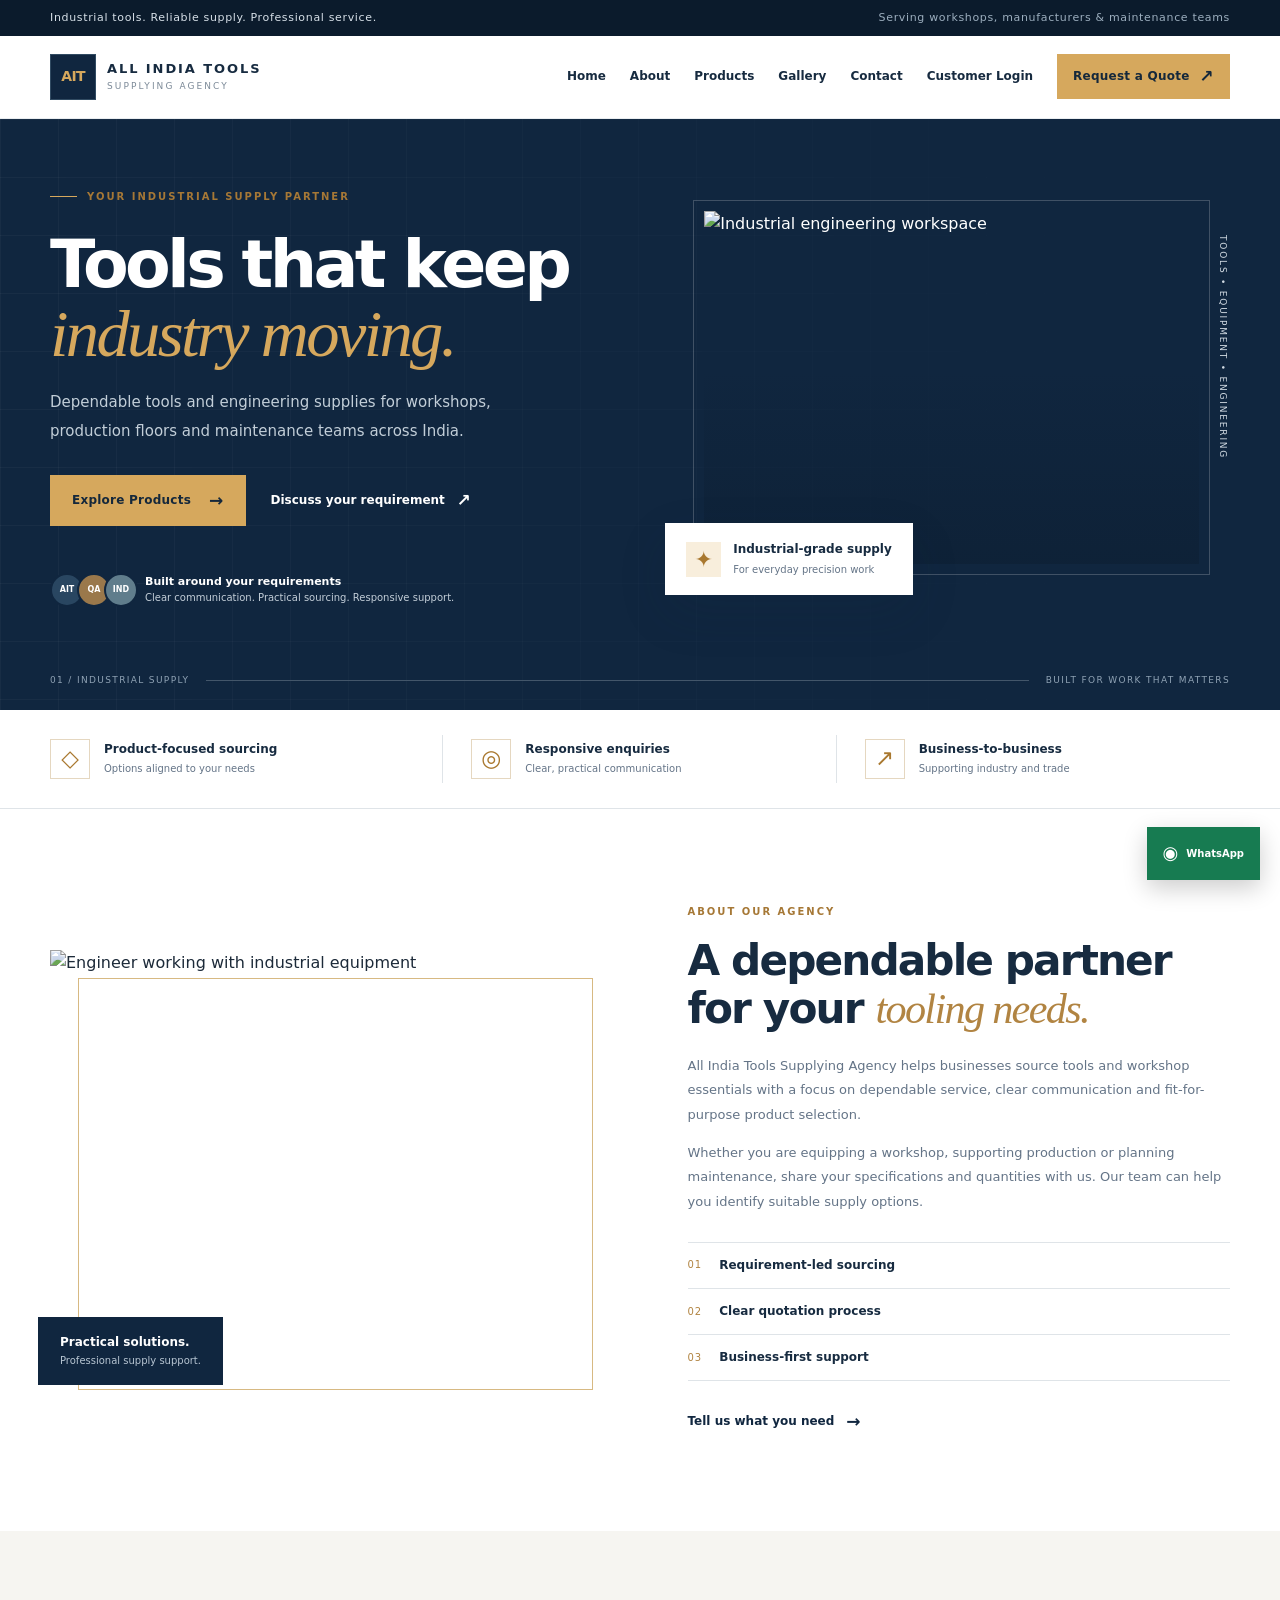
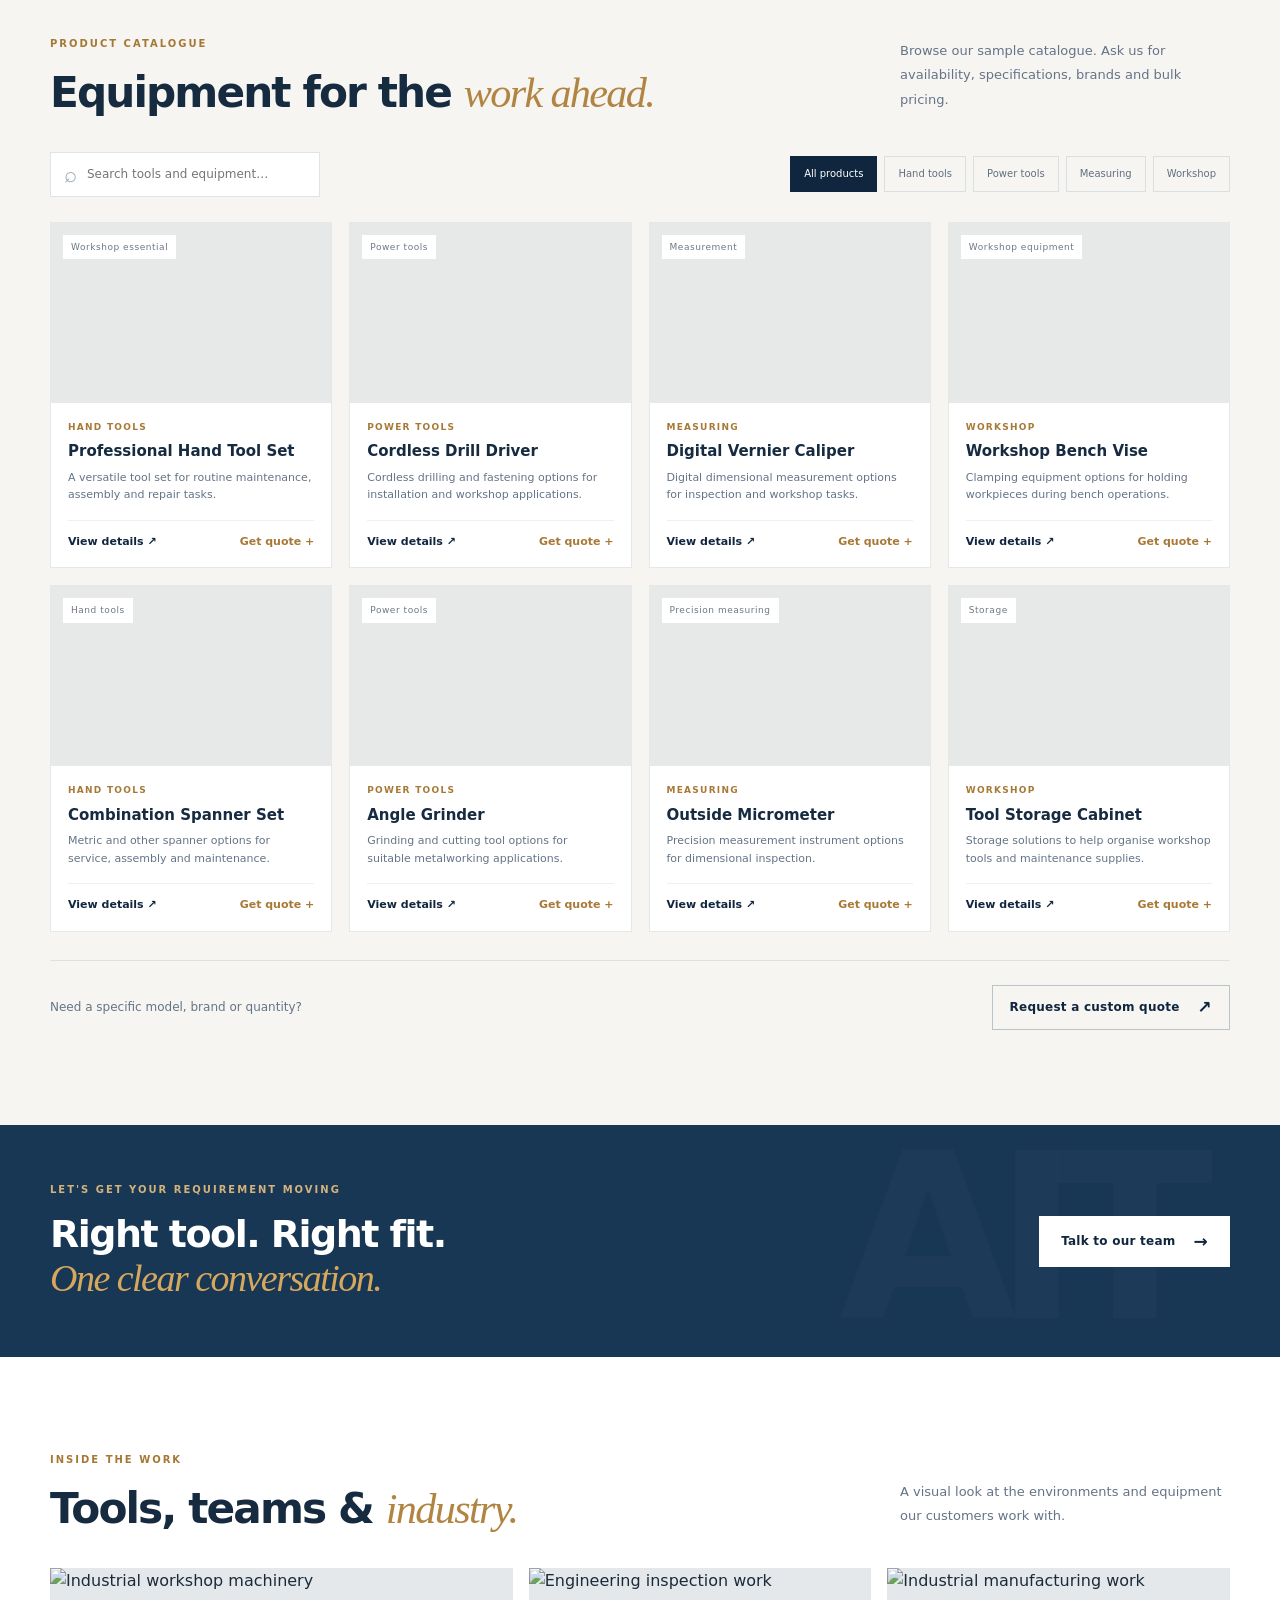
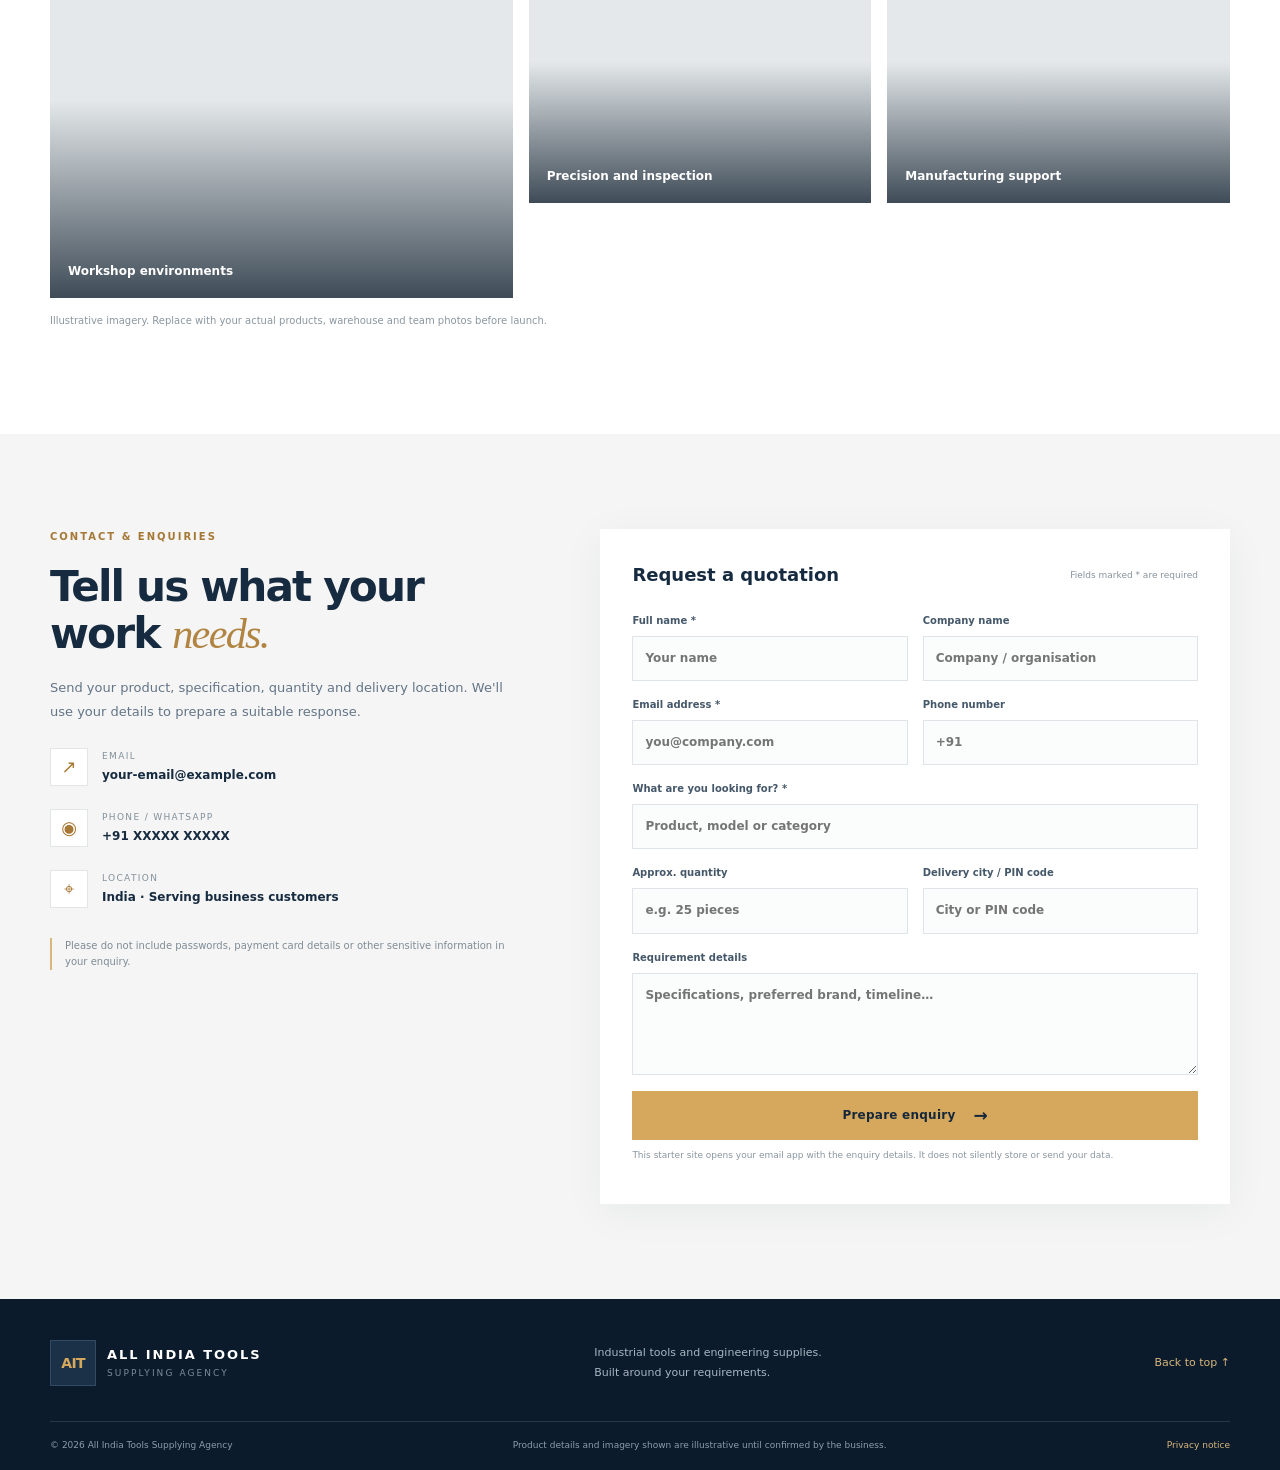
==== index.html @ 5f777199 "Add files via upload" ====
<!doctype html>
<html lang="en">
<head>
  <meta charset="utf-8">
  <meta name="viewport" content="width=device-width, initial-scale=1">
  <title>All India Tools Supplying Agency | Industrial Tools & Equipment</title>
  <meta name="description" content="Explore industrial tools, workshop equipment, cutting tools and engineering supplies from All India Tools Supplying Agency. Request a quote for your requirements.">
  <meta name="robots" content="index,follow">
  <meta name="theme-color" content="#10263f">
  <link rel="canonical" href="https://YOUR-USERNAME.github.io/YOUR-REPOSITORY/">
  <meta property="og:title" content="All India Tools Supplying Agency">
  <meta property="og:description" content="Reliable industrial tools and engineering supplies. Request a quotation today.">
  <meta property="og:type" content="website">
  <link rel="icon" href="assets/favicon.svg" type="image/svg+xml">
  <link rel="stylesheet" href="styles.css">
  <script type="application/ld+json">
  {
    "@context":"https://schema.org",
    "@type":"Organization",
    "name":"All India Tools Supplying Agency",
    "description":"Supplier of industrial tools, workshop equipment and engineering supplies.",
    "url":"https://YOUR-USERNAME.github.io/YOUR-REPOSITORY/"
  }
  </script>
</head>
<body>
  <div class="topbar"><div class="container topbar-inner"><span>Industrial tools. Reliable supply. Professional service.</span><span class="topbar-right">Serving workshops, manufacturers & maintenance teams</span></div></div>
  <header class="site-header">
    <div class="container nav-wrap">
      <a class="brand" href="#home" aria-label="All India Tools Supplying Agency home">
        <span class="brand-mark">AIT</span><span class="brand-copy"><strong>ALL INDIA TOOLS</strong><small>SUPPLYING AGENCY</small></span>
      </a>
      <button class="menu-toggle" id="menuToggle" aria-label="Open navigation" aria-expanded="false">☰</button>
      <nav class="main-nav" id="mainNav">
        <a href="#home">Home</a><a href="#about">About</a><a href="#products">Products</a><a href="#gallery">Gallery</a><a href="#contact">Contact</a>
        <button class="nav-login" id="openLogin">Customer Login</button>
        <a class="button button-small" href="#contact">Request a Quote <span>↗</span></a>
      </nav>
    </div>
  </header>

  <main>
    <section class="hero" id="home">
      <div class="hero-grid"></div>
      <div class="container hero-content">
        <div class="hero-copy">
          <div class="eyebrow"><span class="eyebrow-line"></span> YOUR INDUSTRIAL SUPPLY PARTNER</div>
          <h1>Tools that keep<br><em>industry moving.</em></h1>
          <p class="hero-lede">Dependable tools and engineering supplies for workshops, production floors and maintenance teams across India.</p>
          <div class="hero-actions"><a class="button" href="#products">Explore Products <span>→</span></a><a class="text-link" href="#contact">Discuss your requirement <span>↗</span></a></div>
          <div class="hero-trust"><div class="trust-avatars"><span>AIT</span><span>QA</span><span>IND</span></div><p><strong>Built around your requirements</strong><br><small>Clear communication. Practical sourcing. Responsive support.</small></p></div>
        </div>
        <div class="hero-visual">
          <div class="hero-image-frame"><img src="https://images.unsplash.com/photo-1581092160562-40aa08e78837?auto=format&fit=crop&w=1100&q=85" alt="Industrial engineering workspace" fetchpriority="high"></div>
          <div class="floating-card"><span class="floating-icon">✦</span><div><strong>Industrial-grade supply</strong><small>For everyday precision work</small></div></div>
          <div class="vertical-label">TOOLS • EQUIPMENT • ENGINEERING</div>
        </div>
      </div>
      <div class="container hero-bottom"><span>01 / INDUSTRIAL SUPPLY</span><span class="hero-bottom-rule"></span><span>BUILT FOR WORK THAT MATTERS</span></div>
    </section>

    <section class="quick-strip"><div class="container strip-grid"><div><span class="strip-icon">◇</span><span><strong>Product-focused sourcing</strong><small>Options aligned to your needs</small></span></div><div><span class="strip-icon">◎</span><span><strong>Responsive enquiries</strong><small>Clear, practical communication</small></span></div><div><span class="strip-icon">↗</span><span><strong>Business-to-business</strong><small>Supporting industry and trade</small></span></div></div></section>

    <section class="section about-section" id="about"><div class="container two-col">
      <div class="section-image"><img src="https://images.unsplash.com/photo-1581092334651-ddf26d9a09d0?auto=format&fit=crop&w=1000&q=85" alt="Engineer working with industrial equipment" loading="lazy"><div class="image-note"><strong>Practical solutions.</strong><span>Professional supply support.</span></div></div>
      <div class="section-copy"><div class="eyebrow">ABOUT OUR AGENCY</div><h2>A dependable partner for your <em>tooling needs.</em></h2><p>All India Tools Supplying Agency helps businesses source tools and workshop essentials with a focus on dependable service, clear communication and fit-for-purpose product selection.</p><p>Whether you are equipping a workshop, supporting production or planning maintenance, share your specifications and quantities with us. Our team can help you identify suitable supply options.</p><div class="about-points"><div><span>01</span><strong>Requirement-led sourcing</strong></div><div><span>02</span><strong>Clear quotation process</strong></div><div><span>03</span><strong>Business-first support</strong></div></div><a class="text-link dark-link" href="#contact">Tell us what you need <span>→</span></a></div>
    </div></section>

    <section class="section products-section" id="products"><div class="container">
      <div class="section-heading"><div><div class="eyebrow">PRODUCT CATALOGUE</div><h2>Equipment for the <em>work ahead.</em></h2></div><p>Browse our sample catalogue. Ask us for availability, specifications, brands and bulk pricing.</p></div>
      <div class="catalogue-tools"><label class="search-box"><span>⌕</span><input id="productSearch" type="search" placeholder="Search tools and equipment…" aria-label="Search products"></label><div class="filter-list" id="categoryFilters"><button class="filter active" data-category="All">All products</button><button class="filter" data-category="Hand Tools">Hand tools</button><button class="filter" data-category="Power Tools">Power tools</button><button class="filter" data-category="Measuring">Measuring</button><button class="filter" data-category="Workshop">Workshop</button></div></div>
      <div class="product-grid" id="productGrid" aria-live="polite"></div>
      <div class="catalogue-footer"><span>Need a specific model, brand or quantity?</span><a class="button button-outline" href="#contact">Request a custom quote <span>↗</span></a></div>
    </div></section>

    <section class="feature-band"><div class="container feature-inner"><div><div class="eyebrow light-eyebrow">LET'S GET YOUR REQUIREMENT MOVING</div><h2>Right tool. Right fit.<br><em>One clear conversation.</em></h2></div><a class="button button-light" href="#contact">Talk to our team <span>→</span></a></div></section>

    <section class="section gallery-section" id="gallery"><div class="container"><div class="section-heading"><div><div class="eyebrow">INSIDE THE WORK</div><h2>Tools, teams & <em>industry.</em></h2></div><p>A visual look at the environments and equipment our customers work with.</p></div>
      <div class="gallery-grid"><figure class="gallery-large"><img src="https://images.unsplash.com/photo-1581092580497-e0d23cbdf1dc?auto=format&fit=crop&w=1200&q=85" alt="Industrial workshop machinery" loading="lazy"><figcaption>Workshop environments</figcaption></figure><figure><img src="https://images.unsplash.com/photo-1581092918056-0c4c3dade1ec?auto=format&fit=crop&w=800&q=85" alt="Engineering inspection work" loading="lazy"><figcaption>Precision and inspection</figcaption></figure><figure><img src="https://images.unsplash.com/photo-1581092160607-ee22621dd758?auto=format&fit=crop&w=800&q=85" alt="Industrial manufacturing work" loading="lazy"><figcaption>Manufacturing support</figcaption></figure></div>
      <p class="gallery-note">Illustrative imagery. Replace with your actual products, warehouse and team photos before launch.</p>
    </div></section>

    <section class="section contact-section" id="contact"><div class="container contact-layout"><div class="contact-copy"><div class="eyebrow">CONTACT & ENQUIRIES</div><h2>Tell us what your work <em>needs.</em></h2><p>Send your product, specification, quantity and delivery location. We'll use your details to prepare a suitable response.</p><div class="contact-detail"><span class="contact-detail-icon">↗</span><div><small>EMAIL</small><strong id="contactEmailText">your-email@example.com</strong></div></div><div class="contact-detail"><span class="contact-detail-icon">◉</span><div><small>PHONE / WHATSAPP</small><strong id="contactPhoneText">+91 XXXXX XXXXX</strong></div></div><div class="contact-detail"><span class="contact-detail-icon">⌖</span><div><small>LOCATION</small><strong>India · Serving business customers</strong></div></div><div class="contact-privacy">Please do not include passwords, payment card details or other sensitive information in your enquiry.</div></div>
      <form class="contact-form" id="enquiryForm"><div class="form-top"><strong>Request a quotation</strong><span>Fields marked * are required</span></div><div class="form-row"><label>Full name *<input name="name" required autocomplete="name" placeholder="Your name"></label><label>Company name<input name="company" autocomplete="organization" placeholder="Company / organisation"></label></div><div class="form-row"><label>Email address *<input type="email" name="email" required autocomplete="email" placeholder="you@company.com"></label><label>Phone number<input type="tel" name="phone" autocomplete="tel" placeholder="+91"></label></div><label>What are you looking for? *<input name="product" required placeholder="Product, model or category"></label><div class="form-row"><label>Approx. quantity<input name="quantity" placeholder="e.g. 25 pieces"></label><label>Delivery city / PIN code<input name="location" placeholder="City or PIN code"></label></div><label>Requirement details<textarea name="message" rows="4" placeholder="Specifications, preferred brand, timeline…"></textarea></label><button class="button submit-button" type="submit">Prepare enquiry <span>→</span></button><p class="form-hint">This starter site opens your email app with the enquiry details. It does not silently store or send your data.</p><div class="form-status" id="formStatus" role="status"></div></form>
    </div></section>
  </main>
  <footer class="site-footer"><div class="container footer-top"><a class="brand footer-brand" href="#home"><span class="brand-mark">AIT</span><span class="brand-copy"><strong>ALL INDIA TOOLS</strong><small>SUPPLYING AGENCY</small></span></a><p>Industrial tools and engineering supplies.<br>Built around your requirements.</p><a href="#home" class="back-top">Back to top ↑</a></div><div class="container footer-bottom"><span>© <span id="year"></span> All India Tools Supplying Agency</span><span>Product details and imagery shown are illustrative until confirmed by the business.</span><a href="privacy.html">Privacy notice</a></div></footer>

  <a class="whatsapp-float" id="whatsappFloat" href="#" target="_blank" rel="noopener" aria-label="Contact us on WhatsApp"><span>◉</span><small>WhatsApp</small></a>

  <dialog class="product-dialog" id="productDialog"><button class="dialog-close" id="closeProduct" aria-label="Close product details">×</button><div id="productDetail"></div></dialog>
  <dialog class="account-dialog" id="accountDialog"><button class="dialog-close" id="closeAccount" aria-label="Close account dialog">×</button><div class="account-tabs"><button class="account-tab active" data-tab="login">Customer login</button><button class="account-tab" data-tab="register">Create account</button></div><div id="accountPanel"></div><p class="demo-warning">Demo only: this static website does not create secure accounts or store customer data on a server.</p></dialog>
  <script src="config.js"></script><script src="app.js"></script>
</body>
</html>
---- styles.css ----
:root{--navy:#10263f;--navy2:#183754;--gold:#d6a85d;--ink:#172b40;--muted:#647487;--paper:#f6f5f1;--white:#fff;--line:#dfe4e8;--radius:4px;--shadow:0 18px 50px rgba(16,38,63,.12)}*{box-sizing:border-box}html{scroll-behavior:smooth;scroll-padding-top:90px}body{margin:0;color:var(--ink);font-family:Inter,ui-sans-serif,system-ui,-apple-system,BlinkMacSystemFont,"Segoe UI",sans-serif;line-height:1.6;background:#fff}img{display:block;width:100%;height:100%;object-fit:cover}a{color:inherit;text-decoration:none}button,input,textarea{font:inherit}.container{width:min(1180px,calc(100% - 48px));margin-inline:auto}.topbar{background:#0b1b2c;color:#d7e0e8;font-size:11px;letter-spacing:.06em}.topbar-inner{display:flex;justify-content:space-between;padding:9px 0}.topbar-right{color:#9caebe}.site-header{background:#fff;position:sticky;top:0;z-index:20;border-bottom:1px solid #e9edf0}.nav-wrap{min-height:82px;display:flex;align-items:center;justify-content:space-between;gap:24px}.brand{display:flex;align-items:center;gap:11px;flex-shrink:0}.brand-mark{width:46px;height:46px;display:grid;place-items:center;background:var(--navy);color:var(--gold);font-size:14px;font-weight:850;letter-spacing:-.05em;border:1px solid #314b62}.brand-copy{display:flex;flex-direction:column;line-height:1.2;letter-spacing:.12em}.brand-copy strong{font-size:13px}.brand-copy small{font-size:9px;letter-spacing:.23em;color:#7c8a98;margin-top:5px}.main-nav{display:flex;align-items:center;gap:24px;font-size:12px;font-weight:650}.main-nav>a:not(.button),.nav-login{transition:color .2s}.main-nav>a:not(.button):hover,.nav-login:hover{color:#a9782f}.nav-login{border:0;background:none;padding:0;cursor:pointer;color:var(--ink);font-size:12px;font-weight:650}.button{display:inline-flex;align-items:center;justify-content:center;gap:18px;background:var(--gold);color:#15283b;border:1px solid var(--gold);padding:15px 21px;font-weight:750;font-size:12px;letter-spacing:.02em;cursor:pointer;transition:transform .2s,background .2s}.button:hover{transform:translateY(-2px);background:#e3b96f}.button span{font-size:17px;line-height:1}.button-small{padding:12px 15px;gap:10px}.menu-toggle{display:none;border:1px solid var(--line);background:#fff;padding:8px 12px;font-size:20px}.hero{background:var(--navy);color:#fff;position:relative;overflow:hidden}.hero-grid{position:absolute;inset:0;background-image:linear-gradient(rgba(255,255,255,.035) 1px,transparent 1px),linear-gradient(90deg,rgba(255,255,255,.035) 1px,transparent 1px);background-size:58px 58px;mask-image:linear-gradient(90deg,black,transparent 90%)}.hero-content{position:relative;display:grid;grid-template-columns:1.05fr .95fr;gap:50px;align-items:center;padding-top:70px;padding-bottom:66px;min-height:530px}.eyebrow{font-size:10px;letter-spacing:.2em;font-weight:800;color:#a67836;display:flex;align-items:center;gap:10px}.eyebrow-line{width:27px;height:1px;background:var(--gold)}.hero h1{font-size:clamp(46px,5.2vw,72px);line-height:1.04;letter-spacing:-.055em;margin:25px 0 20px;font-weight:780}.hero h1 em,.section h2 em,.feature-band h2 em{font-family:Georgia,serif;font-weight:400;color:var(--gold);letter-spacing:-.04em}.hero-lede{max-width:470px;color:#c2ced8;font-size:15px;line-height:1.9}.hero-actions{display:flex;align-items:center;gap:25px;margin-top:30px}.text-link{font-size:12px;font-weight:700;color:#fff;display:inline-flex;align-items:center;gap:12px}.text-link span{font-size:17px}.hero-trust{display:flex;align-items:center;gap:14px;margin-top:47px}.trust-avatars{display:flex}.trust-avatars span{width:34px;height:34px;border-radius:50%;display:grid;place-items:center;margin-right:-7px;border:2px solid var(--navy);background:#294661;color:#fff;font-size:8px;font-weight:800}.trust-avatars span:nth-child(2){background:#9a784b}.trust-avatars span:nth-child(3){background:#607d8c}.hero-trust p{font-size:11px;color:#c3ced8;line-height:1.5;margin:0}.hero-trust strong{color:#fff}.hero-trust small{font-size:10px}.hero-visual{position:relative;padding:0 20px 20px 0}.hero-image-frame{height:375px;position:relative;border:1px solid rgba(255,255,255,.2);padding:10px}.hero-image-frame:after{content:"";position:absolute;inset:10px;background:linear-gradient(0deg,rgba(11,27,44,.4),transparent 55%);pointer-events:none}.hero-image-frame img{filter:saturate(.75)}.floating-card{position:absolute;left:-28px;bottom:0;background:#fff;color:var(--ink);box-shadow:var(--shadow);display:flex;gap:12px;align-items:center;padding:17px 21px;min-width:240px}.floating-icon{display:grid;place-items:center;width:35px;height:35px;background:#f8eedc;color:#a9782f;font-size:22px}.floating-card div{display:flex;flex-direction:column}.floating-card strong{font-size:12px}.floating-card small{font-size:10px;color:var(--muted);margin-top:3px}.vertical-label{position:absolute;right:0;top:35px;writing-mode:vertical-rl;font-size:9px;letter-spacing:.2em;color:#d3dce4}.hero-bottom{position:relative;display:flex;align-items:center;gap:17px;padding:0 0 22px;font-size:9px;letter-spacing:.15em;color:#8fa2b4}.hero-bottom-rule{height:1px;background:#43566a;flex:1}.quick-strip{border-bottom:1px solid var(--line);background:#fff}.strip-grid{display:grid;grid-template-columns:repeat(3,1fr);padding:25px 0}.strip-grid>div{display:flex;align-items:center;gap:14px;padding:4px 28px;border-right:1px solid var(--line)}.strip-grid>div:first-child{padding-left:0}.strip-grid>div:last-child{border:0}.strip-icon{width:40px;height:40px;display:grid;place-items:center;border:1px solid #e5d7c0;color:#a9782f;font-size:23px}.strip-grid span:last-child{display:flex;flex-direction:column}.strip-grid strong{font-size:12px}.strip-grid small{font-size:10px;color:var(--muted);margin-top:2px}.section{padding:95px 0}.two-col{display:grid;grid-template-columns:1fr 1fr;gap:95px;align-items:center}.section-image{height:440px;position:relative;padding:0 28px 28px 0}.section-image:before{content:"";position:absolute;left:28px;top:28px;right:0;bottom:0;border:1px solid #d7b982}.section-image img{position:relative;z-index:1;filter:saturate(.7)}.image-note{position:absolute;z-index:2;left:-12px;bottom:5px;background:var(--navy);color:#fff;padding:16px 22px;display:flex;flex-direction:column}.image-note strong{font-size:12px}.image-note span{font-size:10px;color:#b7c5d2}.section h2{font-size:clamp(32px,3.3vw,45px);letter-spacing:-.045em;line-height:1.15;margin:17px 0 20px;font-weight:750}.section h2 em{color:#b18442}.section-copy>p,.section-heading>p,.contact-copy>p{font-size:13px;color:var(--muted);line-height:1.9}.about-points{margin:27px 0 26px;border-top:1px solid var(--line)}.about-points div{display:flex;align-items:center;gap:17px;padding:13px 0;border-bottom:1px solid var(--line);font-size:12px}.about-points span{color:#b18442;font-size:10px;letter-spacing:.1em}.dark-link{color:var(--navy)}.products-section{background:var(--paper)}.section-heading{display:flex;justify-content:space-between;align-items:end;gap:40px;margin-bottom:34px}.section-heading h2{margin-bottom:0}.section-heading>p{max-width:330px;margin-bottom:5px}.catalogue-tools{display:flex;align-items:center;justify-content:space-between;gap:20px;margin-bottom:25px}.search-box{display:flex;align-items:center;gap:10px;background:#fff;border:1px solid var(--line);padding:0 13px;width:270px}.search-box span{font-size:22px;color:#9aa6b0}.search-box input{border:0;outline:0;width:100%;padding:12px 0;font-size:12px;background:transparent}.filter-list{display:flex;flex-wrap:wrap;gap:7px}.filter{border:1px solid #d9dfe3;background:transparent;color:#617080;padding:9px 13px;font-size:10px;cursor:pointer}.filter.active,.filter:hover{background:var(--navy);border-color:var(--navy);color:#fff}.product-grid{display:grid;grid-template-columns:repeat(4,1fr);gap:17px}.product-card{background:#fff;border:1px solid #e5e8e9;transition:transform .2s,box-shadow .2s;min-width:0}.product-card:hover{transform:translateY(-4px);box-shadow:var(--shadow)}.product-photo{height:180px;background:#e7e9e9;position:relative;overflow:hidden}.product-photo img{transition:transform .4s;filter:saturate(.75)}.product-card:hover .product-photo img{transform:scale(1.04)}.product-tag{position:absolute;top:12px;left:12px;background:#fff;padding:5px 8px;font-size:9px;letter-spacing:.06em;color:#6d7884}.product-info{padding:17px}.product-category{font-size:9px;text-transform:uppercase;letter-spacing:.14em;color:#a87936;font-weight:800}.product-info h3{font-size:15px;margin:8px 0 7px;line-height:1.3}.product-info p{font-size:11px;color:var(--muted);min-height:36px;margin:0 0 15px}.product-actions{display:flex;justify-content:space-between;align-items:center;border-top:1px solid #edf0f1;padding-top:12px}.product-actions button{border:0;background:none;padding:0;color:var(--navy);font-size:11px;font-weight:800;cursor:pointer}.product-actions .quote-mini{color:#a87936}.no-results{grid-column:1/-1;text-align:center;padding:40px;color:var(--muted)}.catalogue-footer{display:flex;align-items:center;justify-content:space-between;margin-top:28px;padding-top:24px;border-top:1px solid #dce1e3;font-size:12px;color:var(--muted)}.button-outline{background:transparent;border-color:#b9c3cc;color:var(--navy);padding:12px 17px}.button-outline:hover{background:#fff}.feature-band{background:var(--navy2);color:#fff;padding:57px 0;position:relative;overflow:hidden}.feature-band:after{content:"AIT";position:absolute;right:7%;top:-70px;font-size:230px;font-weight:900;color:rgba(255,255,255,.025);letter-spacing:-.1em}.feature-inner{display:flex;justify-content:space-between;align-items:center;position:relative;z-index:1}.light-eyebrow{color:#d3b27c}.feature-band h2{font-size:38px;line-height:1.15;margin:15px 0 0;letter-spacing:-.04em}.button-light{background:#fff;border-color:#fff;color:var(--navy)}.button-light:hover{background:#f3e9d8}.gallery-section{background:#fff}.gallery-grid{display:grid;grid-template-columns:1.35fr 1fr 1fr;gap:16px}.gallery-grid figure{margin:0;position:relative;height:235px;overflow:hidden;background:#e4e8ea}.gallery-grid .gallery-large{height:330px;grid-row:span 2}.gallery-grid figure:after{content:"";position:absolute;inset:40% 0 0;background:linear-gradient(transparent,rgba(7,23,38,.75))}.gallery-grid img{filter:saturate(.75);transition:transform .4s}.gallery-grid figure:hover img{transform:scale(1.04)}.gallery-grid figcaption{position:absolute;z-index:1;left:18px;bottom:17px;color:#fff;font-size:12px;font-weight:700}.gallery-note{font-size:10px;color:#8a969f;margin-top:15px}.contact-section{background:#f4f5f4}.contact-layout{display:grid;grid-template-columns:.85fr 1.15fr;gap:85px;align-items:start}.contact-copy h2{font-size:clamp(34px,3.3vw,45px);line-height:1.12;letter-spacing:-.045em;margin:18px 0}.contact-detail{display:flex;align-items:center;gap:14px;margin-top:23px}.contact-detail-icon{width:38px;height:38px;background:#fff;border:1px solid #e1e5e6;display:grid;place-items:center;color:#a87936;font-size:18px}.contact-detail div{display:flex;flex-direction:column}.contact-detail small{font-size:9px;letter-spacing:.15em;color:#82909b}.contact-detail strong{font-size:12px;margin-top:3px}.contact-privacy{font-size:10px;color:#7f8b95;margin-top:30px;border-left:2px solid #d8b77d;padding-left:13px}.contact-form{background:#fff;padding:32px;box-shadow:0 8px 40px rgba(16,38,63,.05)}.form-top{display:flex;justify-content:space-between;align-items:center;gap:12px;margin-bottom:23px}.form-top strong{font-size:18px}.form-top span{font-size:9px;color:#87939d}.contact-form label{display:flex;flex-direction:column;gap:7px;font-size:10px;font-weight:750;color:#45586a;margin-bottom:16px}.form-row{display:grid;grid-template-columns:1fr 1fr;gap:15px}.contact-form input,.contact-form textarea{border:1px solid #dfe4e8;background:#fbfcfc;padding:12px;font-size:12px;color:var(--ink);outline:none;resize:vertical;width:100%;border-radius:0}.contact-form input:focus,.contact-form textarea:focus{border-color:#b88c4b;background:#fff}.submit-button{width:100%;border:0}.form-hint{font-size:9px;color:#8a969f;line-height:1.5}.form-status{font-size:11px;color:#38664c}.site-footer{background:#0b1b2c;color:#fff;padding:33px 0 18px}.footer-top{display:flex;align-items:center;justify-content:space-between;gap:25px;padding-bottom:27px;border-bottom:1px solid #26384a}.footer-brand .brand-mark{background:#1a3148}.footer-brand .brand-copy strong{color:#fff}.footer-top>p{font-size:11px;color:#a9b6c2;line-height:1.8}.back-top{font-size:11px;color:#d8b77d}.footer-bottom{display:flex;justify-content:space-between;gap:18px;padding-top:16px;color:#8d9cab;font-size:9px}.footer-bottom a{color:#d8b77d}.whatsapp-float{position:fixed;right:20px;bottom:20px;z-index:15;display:flex;align-items:center;gap:8px;background:#177b51;color:#fff;padding:12px 16px;box-shadow:0 8px 24px rgba(0,0,0,.2);font-size:12px;font-weight:750}.whatsapp-float span{font-size:18px}.product-dialog,.account-dialog{border:0;padding:0;width:min(720px,calc(100% - 28px));max-height:90vh;box-shadow:0 30px 90px rgba(0,0,0,.35);color:var(--ink)}.product-dialog::backdrop,.account-dialog::backdrop{background:rgba(7,19,31,.7);backdrop-filter:blur(3px)}.dialog-close{position:absolute;right:12px;top:10px;z-index:3;width:34px;height:34px;border:0;background:#fff;color:var(--navy);font-size:25px;cursor:pointer}.detail-layout{display:grid;grid-template-columns:1fr 1fr}.detail-photo{min-height:340px;background:#e7e9e9}.detail-copy{padding:40px 32px}.detail-copy h2{font-size:27px;line-height:1.15;margin:10px 0}.detail-copy p{font-size:12px;color:var(--muted)}.detail-copy ul{font-size:12px;color:#526273;padding-left:18px;line-height:2}.account-dialog{width:min(440px,calc(100% - 28px));padding:32px}.account-tabs{display:flex;border-bottom:1px solid var(--line);margin:0 0 20px}.account-tab{border:0;background:none;padding:10px 12px;color:#7a8792;font-size:12px;cursor:pointer}.account-tab.active{border-bottom:2px solid var(--gold);color:var(--navy);font-weight:800}.account-form label{display:block;font-size:11px;margin-bottom:13px}.account-form input{display:block;width:100%;padding:11px;border:1px solid var(--line);margin-top:6px}.account-form .button{width:100%;margin-top:5px}.demo-warning{font-size:10px;color:#9a6b28;background:#fbf5e9;padding:10px;line-height:1.5}.account-message{font-size:11px;color:#47765a}.privacy-content{padding:70px 0;min-height:60vh}.privacy-content h1{font-size:40px}.privacy-content p{max-width:760px;color:var(--muted)}@media(max-width:980px){.main-nav{gap:14px}.main-nav>a:not(.button),.nav-login{font-size:11px}.hero-content{gap:25px}.product-grid{grid-template-columns:repeat(2,1fr)}.two-col,.contact-layout{gap:45px}.strip-grid>div{padding-inline:15px}}@media(max-width:760px){.container{width:min(100% - 32px,560px)}.topbar-right{display:none}.topbar-inner{justify-content:center}.nav-wrap{min-height:70px}.menu-toggle{display:block}.main-nav{display:none;position:absolute;left:0;right:0;top:100%;background:#fff;padding:18px 24px 24px;box-shadow:0 20px 30px rgba(0,0,0,.1);flex-direction:column;align-items:stretch;gap:18px}.main-nav.open{display:flex}.main-nav>a:not(.button),.nav-login{font-size:13px;text-align:left}.hero-content{grid-template-columns:1fr;padding-top:52px;padding-bottom:45px;gap:38px}.hero h1{font-size:54px}.hero-visual{margin-left:25px}.hero-image-frame{height:290px}.hero-bottom{font-size:8px}.strip-grid{grid-template-columns:1fr;padding:10px 0}.strip-grid>div,.strip-grid>div:first-child{padding:13px 0;border-right:0;border-bottom:1px solid var(--line)}.strip-grid>div:last-child{border-bottom:0}.section{padding:65px 0}.two-col,.contact-layout{grid-template-columns:1fr;gap:38px}.section-image{height:340px;margin:0 8px 0 12px}.section-heading{display:block}.section-heading>p{margin-top:15px}.catalogue-tools{align-items:stretch;flex-direction:column}.search-box{width:100%}.filter-list{gap:6px}.filter{padding:8px 10px}.product-grid{gap:11px}.product-photo{height:145px}.product-info{padding:12px}.product-info h3{font-size:13px}.product-info p{font-size:10px;min-height:46px}.product-actions button{font-size:10px}.catalogue-footer{align-items:flex-start;flex-direction:column;gap:13px}.feature-inner{align-items:flex-start;flex-direction:column;gap:25px}.feature-band h2{font-size:33px}.gallery-grid{grid-template-columns:1fr 1fr;gap:10px}.gallery-grid .gallery-large{grid-column:span 2;grid-row:auto;height:260px}.gallery-grid figure{height:180px}.contact-form{padding:22px 17px}.form-row{grid-template-columns:1fr;gap:0}.footer-top,.footer-bottom{align-items:flex-start;flex-direction:column}.footer-top{gap:12px}.footer-bottom{gap:10px}.detail-layout{grid-template-columns:1fr}.detail-photo{height:220px;min-height:0}.detail-copy{padding:25px}.whatsapp-float{right:12px;bottom:12px;padding:10px 12px}.hero-trust{margin-top:32px}}@media(max-width:390px){.brand-copy strong{font-size:11px}.brand-copy small{font-size:8px}.brand-mark{width:40px;height:40px}.hero h1{font-size:47px}.product-grid{grid-template-columns:1fr}.product-photo{height:190px}.filter-list{display:grid;grid-template-columns:1fr 1fr}.hero-actions{align-items:flex-start;flex-direction:column;gap:17px}}
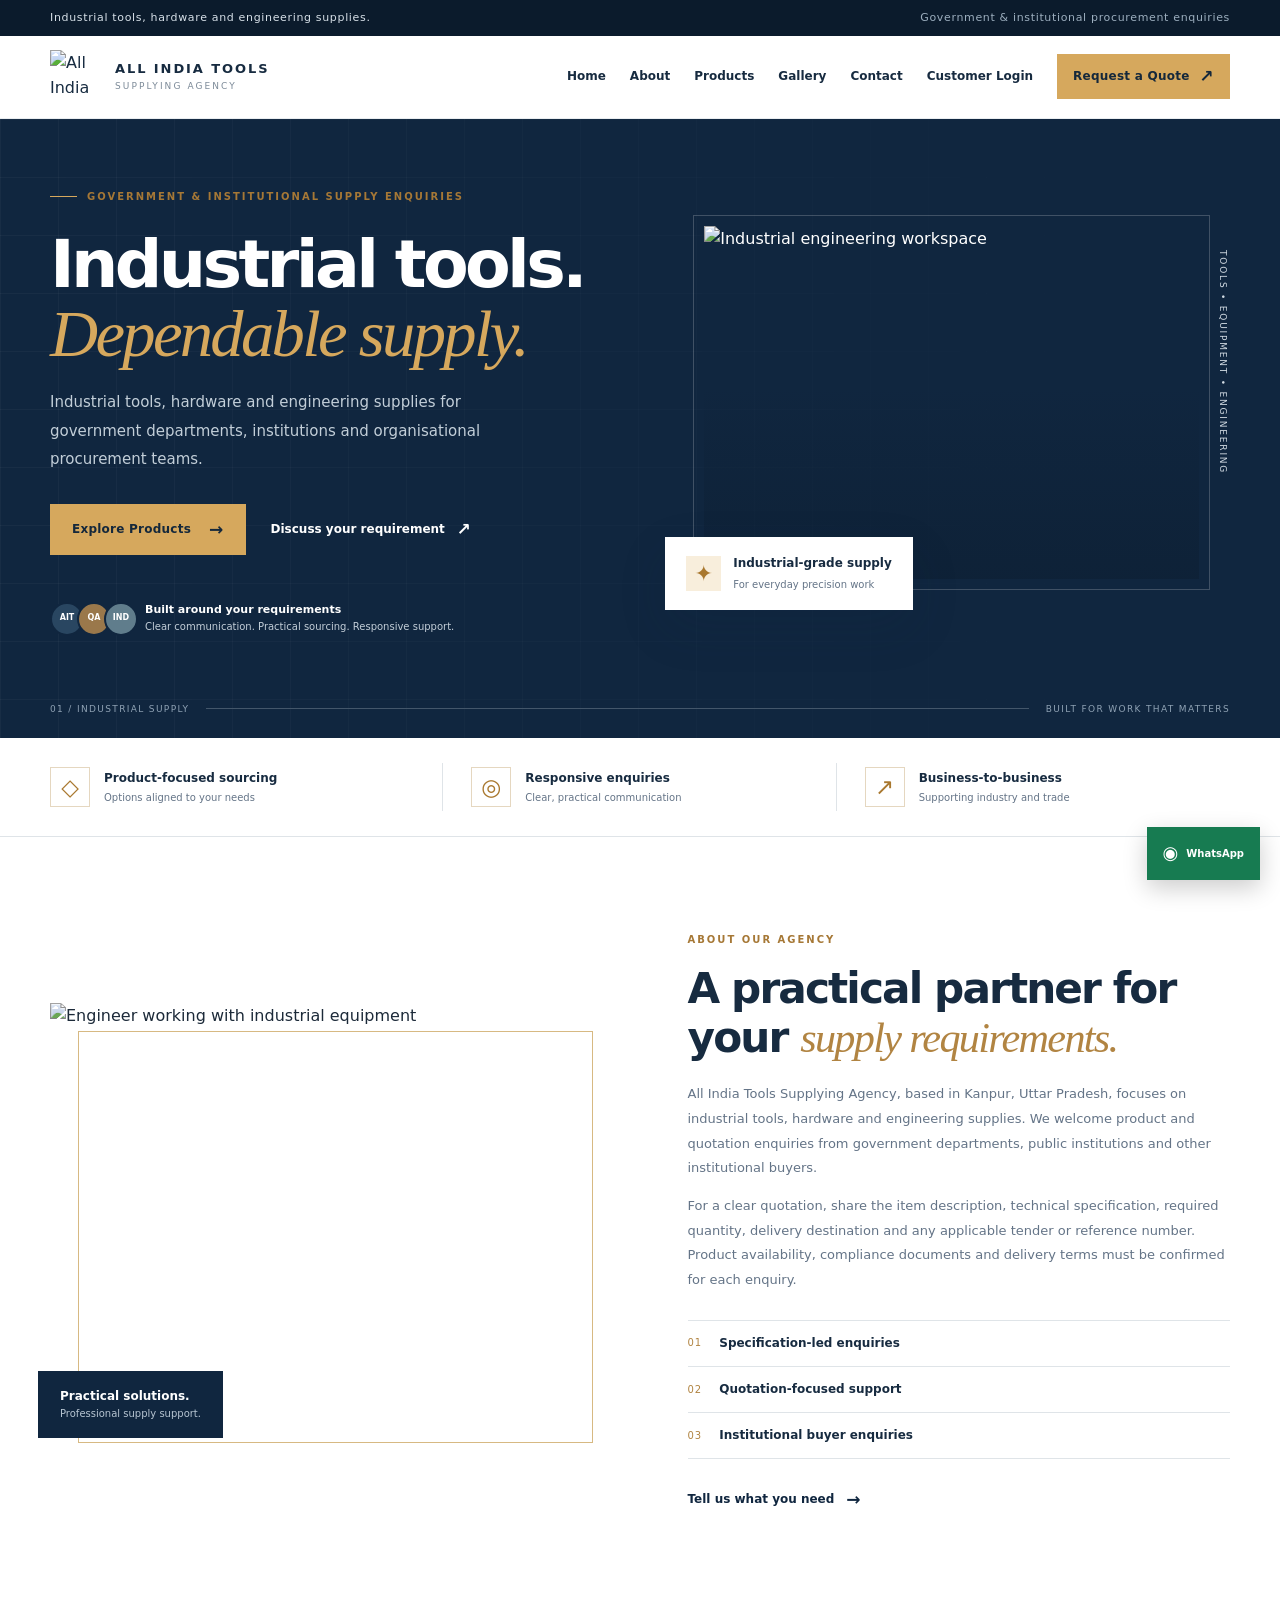
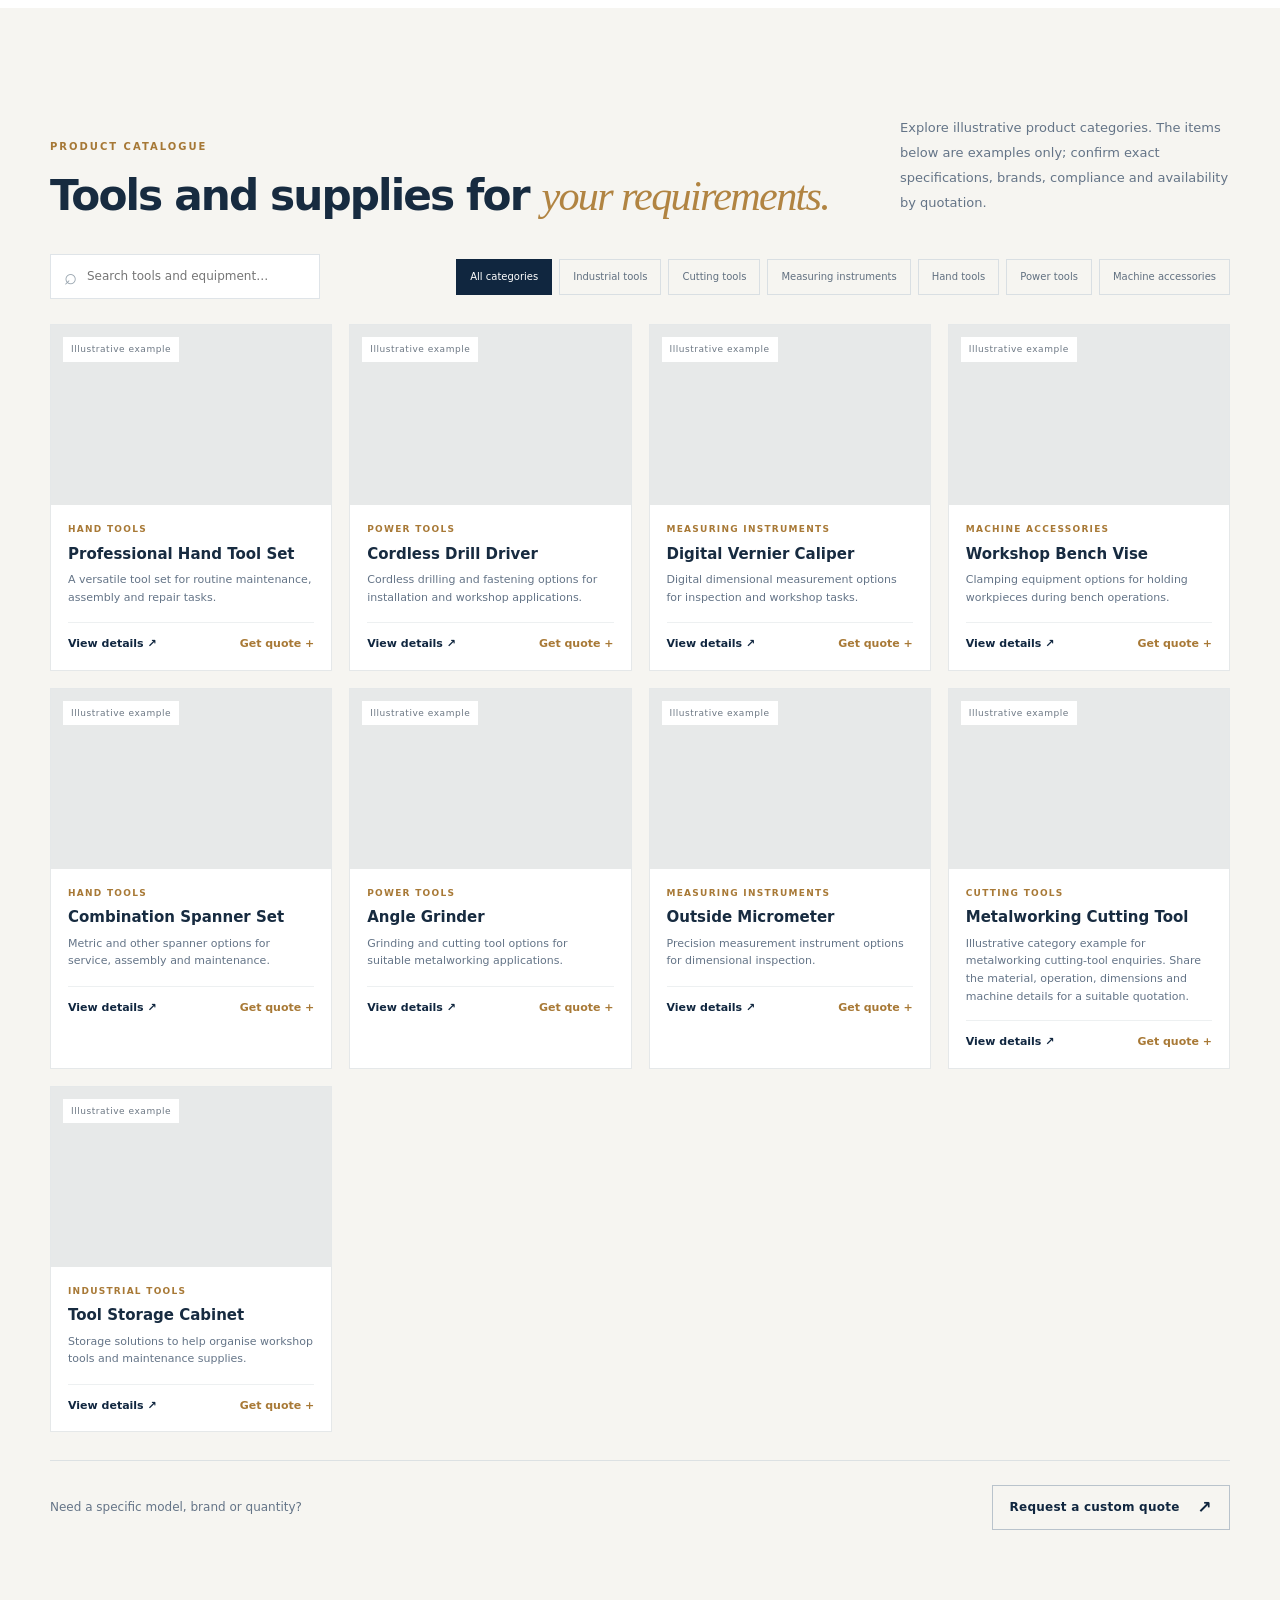
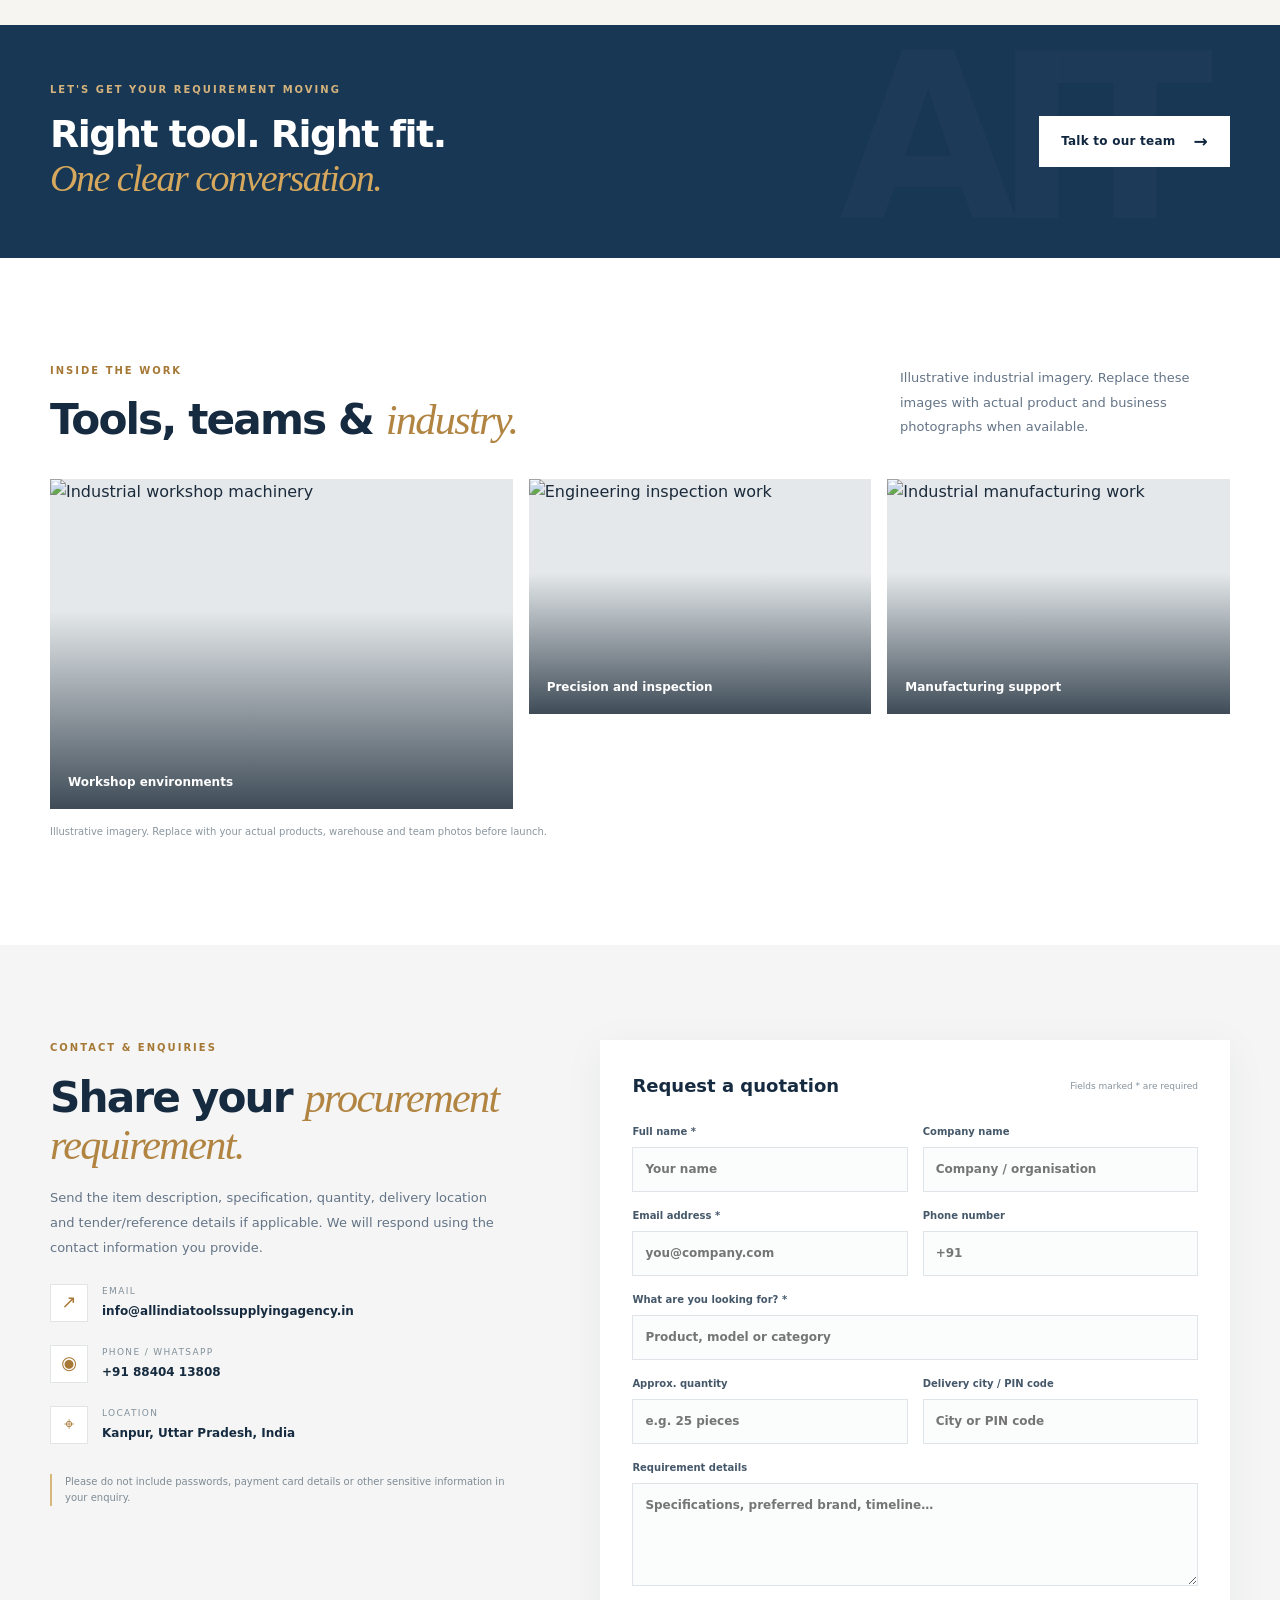
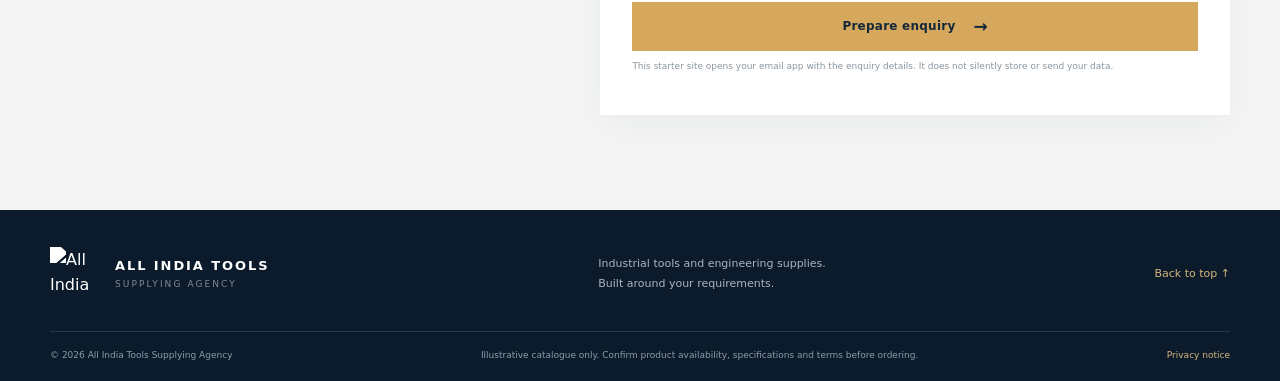
==== commit b80c60f3: "Add files via upload" ====
--- a/index.html
+++ b/index.html
@@ -4,12 +4,11 @@
   <meta charset="utf-8">
   <meta name="viewport" content="width=device-width, initial-scale=1">
   <title>All India Tools Supplying Agency | Industrial Tools & Equipment</title>
-  <meta name="description" content="Explore industrial tools, workshop equipment, cutting tools and engineering supplies from All India Tools Supplying Agency. Request a quote for your requirements.">
+  <meta name="description" content="All India Tools Supplying Agency supplies industrial tools, cutting tools, measuring instruments, hand tools, power tools and machine accessories. Contact our Kanpur, Uttar Pradesh office for government and institutional procurement enquiries.">
   <meta name="robots" content="index,follow">
   <meta name="theme-color" content="#10263f">
-  <link rel="canonical" href="https://YOUR-USERNAME.github.io/YOUR-REPOSITORY/">
   <meta property="og:title" content="All India Tools Supplying Agency">
-  <meta property="og:description" content="Reliable industrial tools and engineering supplies. Request a quotation today.">
+  <meta property="og:description" content="Industrial tools, hardware and engineering supplies for government and institutional procurement enquiries.">
   <meta property="og:type" content="website">
   <link rel="icon" href="assets/favicon.svg" type="image/svg+xml">
   <link rel="stylesheet" href="styles.css">
@@ -18,17 +17,24 @@
     "@context":"https://schema.org",
     "@type":"Organization",
     "name":"All India Tools Supplying Agency",
-    "description":"Supplier of industrial tools, workshop equipment and engineering supplies.",
-    "url":"https://YOUR-USERNAME.github.io/YOUR-REPOSITORY/"
+    "description":"Industrial tools, hardware and engineering supplies. Product availability and specifications are confirmed by quotation.",
+    "email":"info@allindiatoolssupplyingagency.in",
+    "telephone":"+91-8840413808",
+    "address":{
+      "@type":"PostalAddress",
+      "addressLocality":"Kanpur",
+      "addressRegion":"Uttar Pradesh",
+      "addressCountry":"IN"
+    }
   }
   </script>
 </head>
 <body>
-  <div class="topbar"><div class="container topbar-inner"><span>Industrial tools. Reliable supply. Professional service.</span><span class="topbar-right">Serving workshops, manufacturers & maintenance teams</span></div></div>
+  <div class="topbar"><div class="container topbar-inner"><span>Industrial tools, hardware and engineering supplies.</span><span class="topbar-right">Government & institutional procurement enquiries</span></div></div>
   <header class="site-header">
     <div class="container nav-wrap">
       <a class="brand" href="#home" aria-label="All India Tools Supplying Agency home">
-        <span class="brand-mark">AIT</span><span class="brand-copy"><strong>ALL INDIA TOOLS</strong><small>SUPPLYING AGENCY</small></span>
+        <img class="brand-logo" src="assets/logo-mark.svg" alt="All India Tools Supplying Agency logo"><span class="brand-copy"><strong>ALL INDIA TOOLS</strong><small>SUPPLYING AGENCY</small></span>
       </a>
       <button class="menu-toggle" id="menuToggle" aria-label="Open navigation" aria-expanded="false">☰</button>
       <nav class="main-nav" id="mainNav">
@@ -44,9 +50,9 @@
       <div class="hero-grid"></div>
       <div class="container hero-content">
         <div class="hero-copy">
-          <div class="eyebrow"><span class="eyebrow-line"></span> YOUR INDUSTRIAL SUPPLY PARTNER</div>
-          <h1>Tools that keep<br><em>industry moving.</em></h1>
-          <p class="hero-lede">Dependable tools and engineering supplies for workshops, production floors and maintenance teams across India.</p>
+          <div class="eyebrow"><span class="eyebrow-line"></span> GOVERNMENT & INSTITUTIONAL SUPPLY ENQUIRIES</div>
+          <h1>Industrial tools.<br><em>Dependable supply.</em></h1>
+          <p class="hero-lede">Industrial tools, hardware and engineering supplies for government departments, institutions and organisational procurement teams.</p>
           <div class="hero-actions"><a class="button" href="#products">Explore Products <span>→</span></a><a class="text-link" href="#contact">Discuss your requirement <span>↗</span></a></div>
           <div class="hero-trust"><div class="trust-avatars"><span>AIT</span><span>QA</span><span>IND</span></div><p><strong>Built around your requirements</strong><br><small>Clear communication. Practical sourcing. Responsive support.</small></p></div>
         </div>
@@ -63,28 +69,28 @@
 
     <section class="section about-section" id="about"><div class="container two-col">
       <div class="section-image"><img src="https://images.unsplash.com/photo-1581092334651-ddf26d9a09d0?auto=format&fit=crop&w=1000&q=85" alt="Engineer working with industrial equipment" loading="lazy"><div class="image-note"><strong>Practical solutions.</strong><span>Professional supply support.</span></div></div>
-      <div class="section-copy"><div class="eyebrow">ABOUT OUR AGENCY</div><h2>A dependable partner for your <em>tooling needs.</em></h2><p>All India Tools Supplying Agency helps businesses source tools and workshop essentials with a focus on dependable service, clear communication and fit-for-purpose product selection.</p><p>Whether you are equipping a workshop, supporting production or planning maintenance, share your specifications and quantities with us. Our team can help you identify suitable supply options.</p><div class="about-points"><div><span>01</span><strong>Requirement-led sourcing</strong></div><div><span>02</span><strong>Clear quotation process</strong></div><div><span>03</span><strong>Business-first support</strong></div></div><a class="text-link dark-link" href="#contact">Tell us what you need <span>→</span></a></div>
+      <div class="section-copy"><div class="eyebrow">ABOUT OUR AGENCY</div><h2>A practical partner for your <em>supply requirements.</em></h2><p>All India Tools Supplying Agency, based in Kanpur, Uttar Pradesh, focuses on industrial tools, hardware and engineering supplies. We welcome product and quotation enquiries from government departments, public institutions and other institutional buyers.</p><p>For a clear quotation, share the item description, technical specification, required quantity, delivery destination and any applicable tender or reference number. Product availability, compliance documents and delivery terms must be confirmed for each enquiry.</p><div class="about-points"><div><span>01</span><strong>Specification-led enquiries</strong></div><div><span>02</span><strong>Quotation-focused support</strong></div><div><span>03</span><strong>Institutional buyer enquiries</strong></div></div><a class="text-link dark-link" href="#contact">Tell us what you need <span>→</span></a></div>
     </div></section>
 
     <section class="section products-section" id="products"><div class="container">
-      <div class="section-heading"><div><div class="eyebrow">PRODUCT CATALOGUE</div><h2>Equipment for the <em>work ahead.</em></h2></div><p>Browse our sample catalogue. Ask us for availability, specifications, brands and bulk pricing.</p></div>
-      <div class="catalogue-tools"><label class="search-box"><span>⌕</span><input id="productSearch" type="search" placeholder="Search tools and equipment…" aria-label="Search products"></label><div class="filter-list" id="categoryFilters"><button class="filter active" data-category="All">All products</button><button class="filter" data-category="Hand Tools">Hand tools</button><button class="filter" data-category="Power Tools">Power tools</button><button class="filter" data-category="Measuring">Measuring</button><button class="filter" data-category="Workshop">Workshop</button></div></div>
+      <div class="section-heading"><div><div class="eyebrow">PRODUCT CATALOGUE</div><h2>Tools and supplies for <em>your requirements.</em></h2></div><p>Explore illustrative product categories. The items below are examples only; confirm exact specifications, brands, compliance and availability by quotation.</p></div>
+      <div class="catalogue-tools"><label class="search-box"><span>⌕</span><input id="productSearch" type="search" placeholder="Search tools and equipment…" aria-label="Search products"></label><div class="filter-list" id="categoryFilters"><button class="filter active" data-category="All">All categories</button><button class="filter" data-category="Industrial Tools">Industrial tools</button><button class="filter" data-category="Cutting Tools">Cutting tools</button><button class="filter" data-category="Measuring Instruments">Measuring instruments</button><button class="filter" data-category="Hand Tools">Hand tools</button><button class="filter" data-category="Power Tools">Power tools</button><button class="filter" data-category="Machine Accessories">Machine accessories</button></div></div>
       <div class="product-grid" id="productGrid" aria-live="polite"></div>
       <div class="catalogue-footer"><span>Need a specific model, brand or quantity?</span><a class="button button-outline" href="#contact">Request a custom quote <span>↗</span></a></div>
     </div></section>
 
     <section class="feature-band"><div class="container feature-inner"><div><div class="eyebrow light-eyebrow">LET'S GET YOUR REQUIREMENT MOVING</div><h2>Right tool. Right fit.<br><em>One clear conversation.</em></h2></div><a class="button button-light" href="#contact">Talk to our team <span>→</span></a></div></section>
 
-    <section class="section gallery-section" id="gallery"><div class="container"><div class="section-heading"><div><div class="eyebrow">INSIDE THE WORK</div><h2>Tools, teams & <em>industry.</em></h2></div><p>A visual look at the environments and equipment our customers work with.</p></div>
+    <section class="section gallery-section" id="gallery"><div class="container"><div class="section-heading"><div><div class="eyebrow">INSIDE THE WORK</div><h2>Tools, teams & <em>industry.</em></h2></div><p>Illustrative industrial imagery. Replace these images with actual product and business photographs when available.</p></div>
       <div class="gallery-grid"><figure class="gallery-large"><img src="https://images.unsplash.com/photo-1581092580497-e0d23cbdf1dc?auto=format&fit=crop&w=1200&q=85" alt="Industrial workshop machinery" loading="lazy"><figcaption>Workshop environments</figcaption></figure><figure><img src="https://images.unsplash.com/photo-1581092918056-0c4c3dade1ec?auto=format&fit=crop&w=800&q=85" alt="Engineering inspection work" loading="lazy"><figcaption>Precision and inspection</figcaption></figure><figure><img src="https://images.unsplash.com/photo-1581092160607-ee22621dd758?auto=format&fit=crop&w=800&q=85" alt="Industrial manufacturing work" loading="lazy"><figcaption>Manufacturing support</figcaption></figure></div>
       <p class="gallery-note">Illustrative imagery. Replace with your actual products, warehouse and team photos before launch.</p>
     </div></section>
 
-    <section class="section contact-section" id="contact"><div class="container contact-layout"><div class="contact-copy"><div class="eyebrow">CONTACT & ENQUIRIES</div><h2>Tell us what your work <em>needs.</em></h2><p>Send your product, specification, quantity and delivery location. We'll use your details to prepare a suitable response.</p><div class="contact-detail"><span class="contact-detail-icon">↗</span><div><small>EMAIL</small><strong id="contactEmailText">your-email@example.com</strong></div></div><div class="contact-detail"><span class="contact-detail-icon">◉</span><div><small>PHONE / WHATSAPP</small><strong id="contactPhoneText">+91 XXXXX XXXXX</strong></div></div><div class="contact-detail"><span class="contact-detail-icon">⌖</span><div><small>LOCATION</small><strong>India · Serving business customers</strong></div></div><div class="contact-privacy">Please do not include passwords, payment card details or other sensitive information in your enquiry.</div></div>
+    <section class="section contact-section" id="contact"><div class="container contact-layout"><div class="contact-copy"><div class="eyebrow">CONTACT & ENQUIRIES</div><h2>Share your <em>procurement requirement.</em></h2><p>Send the item description, specification, quantity, delivery location and tender/reference details if applicable. We will respond using the contact information you provide.</p><div class="contact-detail"><span class="contact-detail-icon">↗</span><div><small>EMAIL</small><strong><a id="contactEmailLink" href="mailto:info@allindiatoolssupplyingagency.in"><span id="contactEmailText">info@allindiatoolssupplyingagency.in</span></a></strong></div></div><div class="contact-detail"><span class="contact-detail-icon">◉</span><div><small>PHONE / WHATSAPP</small><strong><a id="contactPhoneLink" href="tel:+918840413808"><span id="contactPhoneText">+91 88404 13808</span></a></strong></div></div><div class="contact-detail"><span class="contact-detail-icon">⌖</span><div><small>LOCATION</small><strong>Kanpur, Uttar Pradesh, India</strong></div></div><div class="contact-privacy">Please do not include passwords, payment card details or other sensitive information in your enquiry.</div></div>
       <form class="contact-form" id="enquiryForm"><div class="form-top"><strong>Request a quotation</strong><span>Fields marked * are required</span></div><div class="form-row"><label>Full name *<input name="name" required autocomplete="name" placeholder="Your name"></label><label>Company name<input name="company" autocomplete="organization" placeholder="Company / organisation"></label></div><div class="form-row"><label>Email address *<input type="email" name="email" required autocomplete="email" placeholder="you@company.com"></label><label>Phone number<input type="tel" name="phone" autocomplete="tel" placeholder="+91"></label></div><label>What are you looking for? *<input name="product" required placeholder="Product, model or category"></label><div class="form-row"><label>Approx. quantity<input name="quantity" placeholder="e.g. 25 pieces"></label><label>Delivery city / PIN code<input name="location" placeholder="City or PIN code"></label></div><label>Requirement details<textarea name="message" rows="4" placeholder="Specifications, preferred brand, timeline…"></textarea></label><button class="button submit-button" type="submit">Prepare enquiry <span>→</span></button><p class="form-hint">This starter site opens your email app with the enquiry details. It does not silently store or send your data.</p><div class="form-status" id="formStatus" role="status"></div></form>
     </div></section>
   </main>
-  <footer class="site-footer"><div class="container footer-top"><a class="brand footer-brand" href="#home"><span class="brand-mark">AIT</span><span class="brand-copy"><strong>ALL INDIA TOOLS</strong><small>SUPPLYING AGENCY</small></span></a><p>Industrial tools and engineering supplies.<br>Built around your requirements.</p><a href="#home" class="back-top">Back to top ↑</a></div><div class="container footer-bottom"><span>© <span id="year"></span> All India Tools Supplying Agency</span><span>Product details and imagery shown are illustrative until confirmed by the business.</span><a href="privacy.html">Privacy notice</a></div></footer>
+  <footer class="site-footer"><div class="container footer-top"><a class="brand footer-brand" href="#home"><img class="brand-logo" src="assets/logo-mark.svg" alt="All India Tools Supplying Agency logo"><span class="brand-copy"><strong>ALL INDIA TOOLS</strong><small>SUPPLYING AGENCY</small></span></a><p>Industrial tools and engineering supplies.<br>Built around your requirements.</p><a href="#home" class="back-top">Back to top ↑</a></div><div class="container footer-bottom"><span>© <span id="year"></span> All India Tools Supplying Agency</span><span>Illustrative catalogue only. Confirm product availability, specifications and terms before ordering.</span><a href="privacy.html">Privacy notice</a></div></footer>
 
   <a class="whatsapp-float" id="whatsappFloat" href="#" target="_blank" rel="noopener" aria-label="Contact us on WhatsApp"><span>◉</span><small>WhatsApp</small></a>
 
--- a/styles.css
+++ b/styles.css
@@ -1 +1 @@
-:root{--navy:#10263f;--navy2:#183754;--gold:#d6a85d;--ink:#172b40;--muted:#647487;--paper:#f6f5f1;--white:#fff;--line:#dfe4e8;--radius:4px;--shadow:0 18px 50px rgba(16,38,63,.12)}*{box-sizing:border-box}html{scroll-behavior:smooth;scroll-padding-top:90px}body{margin:0;color:var(--ink);font-family:Inter,ui-sans-serif,system-ui,-apple-system,BlinkMacSystemFont,"Segoe UI",sans-serif;line-height:1.6;background:#fff}img{display:block;width:100%;height:100%;object-fit:cover}a{color:inherit;text-decoration:none}button,input,textarea{font:inherit}.container{width:min(1180px,calc(100% - 48px));margin-inline:auto}.topbar{background:#0b1b2c;color:#d7e0e8;font-size:11px;letter-spacing:.06em}.topbar-inner{display:flex;justify-content:space-between;padding:9px 0}.topbar-right{color:#9caebe}.site-header{background:#fff;position:sticky;top:0;z-index:20;border-bottom:1px solid #e9edf0}.nav-wrap{min-height:82px;display:flex;align-items:center;justify-content:space-between;gap:24px}.brand{display:flex;align-items:center;gap:11px;flex-shrink:0}.brand-mark{width:46px;height:46px;display:grid;place-items:center;background:var(--navy);color:var(--gold);font-size:14px;font-weight:850;letter-spacing:-.05em;border:1px solid #314b62}.brand-copy{display:flex;flex-direction:column;line-height:1.2;letter-spacing:.12em}.brand-copy strong{font-size:13px}.brand-copy small{font-size:9px;letter-spacing:.23em;color:#7c8a98;margin-top:5px}.main-nav{display:flex;align-items:center;gap:24px;font-size:12px;font-weight:650}.main-nav>a:not(.button),.nav-login{transition:color .2s}.main-nav>a:not(.button):hover,.nav-login:hover{color:#a9782f}.nav-login{border:0;background:none;padding:0;cursor:pointer;color:var(--ink);font-size:12px;font-weight:650}.button{display:inline-flex;align-items:center;justify-content:center;gap:18px;background:var(--gold);color:#15283b;border:1px solid var(--gold);padding:15px 21px;font-weight:750;font-size:12px;letter-spacing:.02em;cursor:pointer;transition:transform .2s,background .2s}.button:hover{transform:translateY(-2px);background:#e3b96f}.button span{font-size:17px;line-height:1}.button-small{padding:12px 15px;gap:10px}.menu-toggle{display:none;border:1px solid var(--line);background:#fff;padding:8px 12px;font-size:20px}.hero{background:var(--navy);color:#fff;position:relative;overflow:hidden}.hero-grid{position:absolute;inset:0;background-image:linear-gradient(rgba(255,255,255,.035) 1px,transparent 1px),linear-gradient(90deg,rgba(255,255,255,.035) 1px,transparent 1px);background-size:58px 58px;mask-image:linear-gradient(90deg,black,transparent 90%)}.hero-content{position:relative;display:grid;grid-template-columns:1.05fr .95fr;gap:50px;align-items:center;padding-top:70px;padding-bottom:66px;min-height:530px}.eyebrow{font-size:10px;letter-spacing:.2em;font-weight:800;color:#a67836;display:flex;align-items:center;gap:10px}.eyebrow-line{width:27px;height:1px;background:var(--gold)}.hero h1{font-size:clamp(46px,5.2vw,72px);line-height:1.04;letter-spacing:-.055em;margin:25px 0 20px;font-weight:780}.hero h1 em,.section h2 em,.feature-band h2 em{font-family:Georgia,serif;font-weight:400;color:var(--gold);letter-spacing:-.04em}.hero-lede{max-width:470px;color:#c2ced8;font-size:15px;line-height:1.9}.hero-actions{display:flex;align-items:center;gap:25px;margin-top:30px}.text-link{font-size:12px;font-weight:700;color:#fff;display:inline-flex;align-items:center;gap:12px}.text-link span{font-size:17px}.hero-trust{display:flex;align-items:center;gap:14px;margin-top:47px}.trust-avatars{display:flex}.trust-avatars span{width:34px;height:34px;border-radius:50%;display:grid;place-items:center;margin-right:-7px;border:2px solid var(--navy);background:#294661;color:#fff;font-size:8px;font-weight:800}.trust-avatars span:nth-child(2){background:#9a784b}.trust-avatars span:nth-child(3){background:#607d8c}.hero-trust p{font-size:11px;color:#c3ced8;line-height:1.5;margin:0}.hero-trust strong{color:#fff}.hero-trust small{font-size:10px}.hero-visual{position:relative;padding:0 20px 20px 0}.hero-image-frame{height:375px;position:relative;border:1px solid rgba(255,255,255,.2);padding:10px}.hero-image-frame:after{content:"";position:absolute;inset:10px;background:linear-gradient(0deg,rgba(11,27,44,.4),transparent 55%);pointer-events:none}.hero-image-frame img{filter:saturate(.75)}.floating-card{position:absolute;left:-28px;bottom:0;background:#fff;color:var(--ink);box-shadow:var(--shadow);display:flex;gap:12px;align-items:center;padding:17px 21px;min-width:240px}.floating-icon{display:grid;place-items:center;width:35px;height:35px;background:#f8eedc;color:#a9782f;font-size:22px}.floating-card div{display:flex;flex-direction:column}.floating-card strong{font-size:12px}.floating-card small{font-size:10px;color:var(--muted);margin-top:3px}.vertical-label{position:absolute;right:0;top:35px;writing-mode:vertical-rl;font-size:9px;letter-spacing:.2em;color:#d3dce4}.hero-bottom{position:relative;display:flex;align-items:center;gap:17px;padding:0 0 22px;font-size:9px;letter-spacing:.15em;color:#8fa2b4}.hero-bottom-rule{height:1px;background:#43566a;flex:1}.quick-strip{border-bottom:1px solid var(--line);background:#fff}.strip-grid{display:grid;grid-template-columns:repeat(3,1fr);padding:25px 0}.strip-grid>div{display:flex;align-items:center;gap:14px;padding:4px 28px;border-right:1px solid var(--line)}.strip-grid>div:first-child{padding-left:0}.strip-grid>div:last-child{border:0}.strip-icon{width:40px;height:40px;display:grid;place-items:center;border:1px solid #e5d7c0;color:#a9782f;font-size:23px}.strip-grid span:last-child{display:flex;flex-direction:column}.strip-grid strong{font-size:12px}.strip-grid small{font-size:10px;color:var(--muted);margin-top:2px}.section{padding:95px 0}.two-col{display:grid;grid-template-columns:1fr 1fr;gap:95px;align-items:center}.section-image{height:440px;position:relative;padding:0 28px 28px 0}.section-image:before{content:"";position:absolute;left:28px;top:28px;right:0;bottom:0;border:1px solid #d7b982}.section-image img{position:relative;z-index:1;filter:saturate(.7)}.image-note{position:absolute;z-index:2;left:-12px;bottom:5px;background:var(--navy);color:#fff;padding:16px 22px;display:flex;flex-direction:column}.image-note strong{font-size:12px}.image-note span{font-size:10px;color:#b7c5d2}.section h2{font-size:clamp(32px,3.3vw,45px);letter-spacing:-.045em;line-height:1.15;margin:17px 0 20px;font-weight:750}.section h2 em{color:#b18442}.section-copy>p,.section-heading>p,.contact-copy>p{font-size:13px;color:var(--muted);line-height:1.9}.about-points{margin:27px 0 26px;border-top:1px solid var(--line)}.about-points div{display:flex;align-items:center;gap:17px;padding:13px 0;border-bottom:1px solid var(--line);font-size:12px}.about-points span{color:#b18442;font-size:10px;letter-spacing:.1em}.dark-link{color:var(--navy)}.products-section{background:var(--paper)}.section-heading{display:flex;justify-content:space-between;align-items:end;gap:40px;margin-bottom:34px}.section-heading h2{margin-bottom:0}.section-heading>p{max-width:330px;margin-bottom:5px}.catalogue-tools{display:flex;align-items:center;justify-content:space-between;gap:20px;margin-bottom:25px}.search-box{display:flex;align-items:center;gap:10px;background:#fff;border:1px solid var(--line);padding:0 13px;width:270px}.search-box span{font-size:22px;color:#9aa6b0}.search-box input{border:0;outline:0;width:100%;padding:12px 0;font-size:12px;background:transparent}.filter-list{display:flex;flex-wrap:wrap;gap:7px}.filter{border:1px solid #d9dfe3;background:transparent;color:#617080;padding:9px 13px;font-size:10px;cursor:pointer}.filter.active,.filter:hover{background:var(--navy);border-color:var(--navy);color:#fff}.product-grid{display:grid;grid-template-columns:repeat(4,1fr);gap:17px}.product-card{background:#fff;border:1px solid #e5e8e9;transition:transform .2s,box-shadow .2s;min-width:0}.product-card:hover{transform:translateY(-4px);box-shadow:var(--shadow)}.product-photo{height:180px;background:#e7e9e9;position:relative;overflow:hidden}.product-photo img{transition:transform .4s;filter:saturate(.75)}.product-card:hover .product-photo img{transform:scale(1.04)}.product-tag{position:absolute;top:12px;left:12px;background:#fff;padding:5px 8px;font-size:9px;letter-spacing:.06em;color:#6d7884}.product-info{padding:17px}.product-category{font-size:9px;text-transform:uppercase;letter-spacing:.14em;color:#a87936;font-weight:800}.product-info h3{font-size:15px;margin:8px 0 7px;line-height:1.3}.product-info p{font-size:11px;color:var(--muted);min-height:36px;margin:0 0 15px}.product-actions{display:flex;justify-content:space-between;align-items:center;border-top:1px solid #edf0f1;padding-top:12px}.product-actions button{border:0;background:none;padding:0;color:var(--navy);font-size:11px;font-weight:800;cursor:pointer}.product-actions .quote-mini{color:#a87936}.no-results{grid-column:1/-1;text-align:center;padding:40px;color:var(--muted)}.catalogue-footer{display:flex;align-items:center;justify-content:space-between;margin-top:28px;padding-top:24px;border-top:1px solid #dce1e3;font-size:12px;color:var(--muted)}.button-outline{background:transparent;border-color:#b9c3cc;color:var(--navy);padding:12px 17px}.button-outline:hover{background:#fff}.feature-band{background:var(--navy2);color:#fff;padding:57px 0;position:relative;overflow:hidden}.feature-band:after{content:"AIT";position:absolute;right:7%;top:-70px;font-size:230px;font-weight:900;color:rgba(255,255,255,.025);letter-spacing:-.1em}.feature-inner{display:flex;justify-content:space-between;align-items:center;position:relative;z-index:1}.light-eyebrow{color:#d3b27c}.feature-band h2{font-size:38px;line-height:1.15;margin:15px 0 0;letter-spacing:-.04em}.button-light{background:#fff;border-color:#fff;color:var(--navy)}.button-light:hover{background:#f3e9d8}.gallery-section{background:#fff}.gallery-grid{display:grid;grid-template-columns:1.35fr 1fr 1fr;gap:16px}.gallery-grid figure{margin:0;position:relative;height:235px;overflow:hidden;background:#e4e8ea}.gallery-grid .gallery-large{height:330px;grid-row:span 2}.gallery-grid figure:after{content:"";position:absolute;inset:40% 0 0;background:linear-gradient(transparent,rgba(7,23,38,.75))}.gallery-grid img{filter:saturate(.75);transition:transform .4s}.gallery-grid figure:hover img{transform:scale(1.04)}.gallery-grid figcaption{position:absolute;z-index:1;left:18px;bottom:17px;color:#fff;font-size:12px;font-weight:700}.gallery-note{font-size:10px;color:#8a969f;margin-top:15px}.contact-section{background:#f4f5f4}.contact-layout{display:grid;grid-template-columns:.85fr 1.15fr;gap:85px;align-items:start}.contact-copy h2{font-size:clamp(34px,3.3vw,45px);line-height:1.12;letter-spacing:-.045em;margin:18px 0}.contact-detail{display:flex;align-items:center;gap:14px;margin-top:23px}.contact-detail-icon{width:38px;height:38px;background:#fff;border:1px solid #e1e5e6;display:grid;place-items:center;color:#a87936;font-size:18px}.contact-detail div{display:flex;flex-direction:column}.contact-detail small{font-size:9px;letter-spacing:.15em;color:#82909b}.contact-detail strong{font-size:12px;margin-top:3px}.contact-privacy{font-size:10px;color:#7f8b95;margin-top:30px;border-left:2px solid #d8b77d;padding-left:13px}.contact-form{background:#fff;padding:32px;box-shadow:0 8px 40px rgba(16,38,63,.05)}.form-top{display:flex;justify-content:space-between;align-items:center;gap:12px;margin-bottom:23px}.form-top strong{font-size:18px}.form-top span{font-size:9px;color:#87939d}.contact-form label{display:flex;flex-direction:column;gap:7px;font-size:10px;font-weight:750;color:#45586a;margin-bottom:16px}.form-row{display:grid;grid-template-columns:1fr 1fr;gap:15px}.contact-form input,.contact-form textarea{border:1px solid #dfe4e8;background:#fbfcfc;padding:12px;font-size:12px;color:var(--ink);outline:none;resize:vertical;width:100%;border-radius:0}.contact-form input:focus,.contact-form textarea:focus{border-color:#b88c4b;background:#fff}.submit-button{width:100%;border:0}.form-hint{font-size:9px;color:#8a969f;line-height:1.5}.form-status{font-size:11px;color:#38664c}.site-footer{background:#0b1b2c;color:#fff;padding:33px 0 18px}.footer-top{display:flex;align-items:center;justify-content:space-between;gap:25px;padding-bottom:27px;border-bottom:1px solid #26384a}.footer-brand .brand-mark{background:#1a3148}.footer-brand .brand-copy strong{color:#fff}.footer-top>p{font-size:11px;color:#a9b6c2;line-height:1.8}.back-top{font-size:11px;color:#d8b77d}.footer-bottom{display:flex;justify-content:space-between;gap:18px;padding-top:16px;color:#8d9cab;font-size:9px}.footer-bottom a{color:#d8b77d}.whatsapp-float{position:fixed;right:20px;bottom:20px;z-index:15;display:flex;align-items:center;gap:8px;background:#177b51;color:#fff;padding:12px 16px;box-shadow:0 8px 24px rgba(0,0,0,.2);font-size:12px;font-weight:750}.whatsapp-float span{font-size:18px}.product-dialog,.account-dialog{border:0;padding:0;width:min(720px,calc(100% - 28px));max-height:90vh;box-shadow:0 30px 90px rgba(0,0,0,.35);color:var(--ink)}.product-dialog::backdrop,.account-dialog::backdrop{background:rgba(7,19,31,.7);backdrop-filter:blur(3px)}.dialog-close{position:absolute;right:12px;top:10px;z-index:3;width:34px;height:34px;border:0;background:#fff;color:var(--navy);font-size:25px;cursor:pointer}.detail-layout{display:grid;grid-template-columns:1fr 1fr}.detail-photo{min-height:340px;background:#e7e9e9}.detail-copy{padding:40px 32px}.detail-copy h2{font-size:27px;line-height:1.15;margin:10px 0}.detail-copy p{font-size:12px;color:var(--muted)}.detail-copy ul{font-size:12px;color:#526273;padding-left:18px;line-height:2}.account-dialog{width:min(440px,calc(100% - 28px));padding:32px}.account-tabs{display:flex;border-bottom:1px solid var(--line);margin:0 0 20px}.account-tab{border:0;background:none;padding:10px 12px;color:#7a8792;font-size:12px;cursor:pointer}.account-tab.active{border-bottom:2px solid var(--gold);color:var(--navy);font-weight:800}.account-form label{display:block;font-size:11px;margin-bottom:13px}.account-form input{display:block;width:100%;padding:11px;border:1px solid var(--line);margin-top:6px}.account-form .button{width:100%;margin-top:5px}.demo-warning{font-size:10px;color:#9a6b28;background:#fbf5e9;padding:10px;line-height:1.5}.account-message{font-size:11px;color:#47765a}.privacy-content{padding:70px 0;min-height:60vh}.privacy-content h1{font-size:40px}.privacy-content p{max-width:760px;color:var(--muted)}@media(max-width:980px){.main-nav{gap:14px}.main-nav>a:not(.button),.nav-login{font-size:11px}.hero-content{gap:25px}.product-grid{grid-template-columns:repeat(2,1fr)}.two-col,.contact-layout{gap:45px}.strip-grid>div{padding-inline:15px}}@media(max-width:760px){.container{width:min(100% - 32px,560px)}.topbar-right{display:none}.topbar-inner{justify-content:center}.nav-wrap{min-height:70px}.menu-toggle{display:block}.main-nav{display:none;position:absolute;left:0;right:0;top:100%;background:#fff;padding:18px 24px 24px;box-shadow:0 20px 30px rgba(0,0,0,.1);flex-direction:column;align-items:stretch;gap:18px}.main-nav.open{display:flex}.main-nav>a:not(.button),.nav-login{font-size:13px;text-align:left}.hero-content{grid-template-columns:1fr;padding-top:52px;padding-bottom:45px;gap:38px}.hero h1{font-size:54px}.hero-visual{margin-left:25px}.hero-image-frame{height:290px}.hero-bottom{font-size:8px}.strip-grid{grid-template-columns:1fr;padding:10px 0}.strip-grid>div,.strip-grid>div:first-child{padding:13px 0;border-right:0;border-bottom:1px solid var(--line)}.strip-grid>div:last-child{border-bottom:0}.section{padding:65px 0}.two-col,.contact-layout{grid-template-columns:1fr;gap:38px}.section-image{height:340px;margin:0 8px 0 12px}.section-heading{display:block}.section-heading>p{margin-top:15px}.catalogue-tools{align-items:stretch;flex-direction:column}.search-box{width:100%}.filter-list{gap:6px}.filter{padding:8px 10px}.product-grid{gap:11px}.product-photo{height:145px}.product-info{padding:12px}.product-info h3{font-size:13px}.product-info p{font-size:10px;min-height:46px}.product-actions button{font-size:10px}.catalogue-footer{align-items:flex-start;flex-direction:column;gap:13px}.feature-inner{align-items:flex-start;flex-direction:column;gap:25px}.feature-band h2{font-size:33px}.gallery-grid{grid-template-columns:1fr 1fr;gap:10px}.gallery-grid .gallery-large{grid-column:span 2;grid-row:auto;height:260px}.gallery-grid figure{height:180px}.contact-form{padding:22px 17px}.form-row{grid-template-columns:1fr;gap:0}.footer-top,.footer-bottom{align-items:flex-start;flex-direction:column}.footer-top{gap:12px}.footer-bottom{gap:10px}.detail-layout{grid-template-columns:1fr}.detail-photo{height:220px;min-height:0}.detail-copy{padding:25px}.whatsapp-float{right:12px;bottom:12px;padding:10px 12px}.hero-trust{margin-top:32px}}@media(max-width:390px){.brand-copy strong{font-size:11px}.brand-copy small{font-size:8px}.brand-mark{width:40px;height:40px}.hero h1{font-size:47px}.product-grid{grid-template-columns:1fr}.product-photo{height:190px}.filter-list{display:grid;grid-template-columns:1fr 1fr}.hero-actions{align-items:flex-start;flex-direction:column;gap:17px}}
+:root{--navy:#10263f;--navy2:#183754;--gold:#d6a85d;--ink:#172b40;--muted:#647487;--paper:#f6f5f1;--white:#fff;--line:#dfe4e8;--radius:4px;--shadow:0 18px 50px rgba(16,38,63,.12)}*{box-sizing:border-box}html{scroll-behavior:smooth;scroll-padding-top:90px}body{margin:0;color:var(--ink);font-family:Inter,ui-sans-serif,system-ui,-apple-system,BlinkMacSystemFont,"Segoe UI",sans-serif;line-height:1.6;background:#fff}img{display:block;width:100%;height:100%;object-fit:cover}a{color:inherit;text-decoration:none}button,input,textarea{font:inherit}.container{width:min(1180px,calc(100% - 48px));margin-inline:auto}.topbar{background:#0b1b2c;color:#d7e0e8;font-size:11px;letter-spacing:.06em}.topbar-inner{display:flex;justify-content:space-between;padding:9px 0}.topbar-right{color:#9caebe}.site-header{background:#fff;position:sticky;top:0;z-index:20;border-bottom:1px solid #e9edf0}.nav-wrap{min-height:82px;display:flex;align-items:center;justify-content:space-between;gap:24px}.brand{display:flex;align-items:center;gap:11px;flex-shrink:0}.brand-logo{width:54px;height:54px;object-fit:contain;flex:0 0 auto}.brand-mark{width:46px;height:46px;display:grid;place-items:center;background:var(--navy);color:var(--gold);font-size:14px;font-weight:850;letter-spacing:-.05em;border:1px solid #314b62}.brand-copy{display:flex;flex-direction:column;line-height:1.2;letter-spacing:.12em}.brand-copy strong{font-size:13px}.brand-copy small{font-size:9px;letter-spacing:.23em;color:#7c8a98;margin-top:5px}.main-nav{display:flex;align-items:center;gap:24px;font-size:12px;font-weight:650}.main-nav>a:not(.button),.nav-login{transition:color .2s}.main-nav>a:not(.button):hover,.nav-login:hover{color:#a9782f}.nav-login{border:0;background:none;padding:0;cursor:pointer;color:var(--ink);font-size:12px;font-weight:650}.button{display:inline-flex;align-items:center;justify-content:center;gap:18px;background:var(--gold);color:#15283b;border:1px solid var(--gold);padding:15px 21px;font-weight:750;font-size:12px;letter-spacing:.02em;cursor:pointer;transition:transform .2s,background .2s}.button:hover{transform:translateY(-2px);background:#e3b96f}.button span{font-size:17px;line-height:1}.button-small{padding:12px 15px;gap:10px}.menu-toggle{display:none;border:1px solid var(--line);background:#fff;padding:8px 12px;font-size:20px}.hero{background:var(--navy);color:#fff;position:relative;overflow:hidden}.hero-grid{position:absolute;inset:0;background-image:linear-gradient(rgba(255,255,255,.035) 1px,transparent 1px),linear-gradient(90deg,rgba(255,255,255,.035) 1px,transparent 1px);background-size:58px 58px;mask-image:linear-gradient(90deg,black,transparent 90%)}.hero-content{position:relative;display:grid;grid-template-columns:1.05fr .95fr;gap:50px;align-items:center;padding-top:70px;padding-bottom:66px;min-height:530px}.eyebrow{font-size:10px;letter-spacing:.2em;font-weight:800;color:#a67836;display:flex;align-items:center;gap:10px}.eyebrow-line{width:27px;height:1px;background:var(--gold)}.hero h1{font-size:clamp(46px,5.2vw,72px);line-height:1.04;letter-spacing:-.055em;margin:25px 0 20px;font-weight:780}.hero h1 em,.section h2 em,.feature-band h2 em{font-family:Georgia,serif;font-weight:400;color:var(--gold);letter-spacing:-.04em}.hero-lede{max-width:470px;color:#c2ced8;font-size:15px;line-height:1.9}.hero-actions{display:flex;align-items:center;gap:25px;margin-top:30px}.text-link{font-size:12px;font-weight:700;color:#fff;display:inline-flex;align-items:center;gap:12px}.text-link span{font-size:17px}.hero-trust{display:flex;align-items:center;gap:14px;margin-top:47px}.trust-avatars{display:flex}.trust-avatars span{width:34px;height:34px;border-radius:50%;display:grid;place-items:center;margin-right:-7px;border:2px solid var(--navy);background:#294661;color:#fff;font-size:8px;font-weight:800}.trust-avatars span:nth-child(2){background:#9a784b}.trust-avatars span:nth-child(3){background:#607d8c}.hero-trust p{font-size:11px;color:#c3ced8;line-height:1.5;margin:0}.hero-trust strong{color:#fff}.hero-trust small{font-size:10px}.hero-visual{position:relative;padding:0 20px 20px 0}.hero-image-frame{height:375px;position:relative;border:1px solid rgba(255,255,255,.2);padding:10px}.hero-image-frame:after{content:"";position:absolute;inset:10px;background:linear-gradient(0deg,rgba(11,27,44,.4),transparent 55%);pointer-events:none}.hero-image-frame img{filter:saturate(.75)}.floating-card{position:absolute;left:-28px;bottom:0;background:#fff;color:var(--ink);box-shadow:var(--shadow);display:flex;gap:12px;align-items:center;padding:17px 21px;min-width:240px}.floating-icon{display:grid;place-items:center;width:35px;height:35px;background:#f8eedc;color:#a9782f;font-size:22px}.floating-card div{display:flex;flex-direction:column}.floating-card strong{font-size:12px}.floating-card small{font-size:10px;color:var(--muted);margin-top:3px}.vertical-label{position:absolute;right:0;top:35px;writing-mode:vertical-rl;font-size:9px;letter-spacing:.2em;color:#d3dce4}.hero-bottom{position:relative;display:flex;align-items:center;gap:17px;padding:0 0 22px;font-size:9px;letter-spacing:.15em;color:#8fa2b4}.hero-bottom-rule{height:1px;background:#43566a;flex:1}.quick-strip{border-bottom:1px solid var(--line);background:#fff}.strip-grid{display:grid;grid-template-columns:repeat(3,1fr);padding:25px 0}.strip-grid>div{display:flex;align-items:center;gap:14px;padding:4px 28px;border-right:1px solid var(--line)}.strip-grid>div:first-child{padding-left:0}.strip-grid>div:last-child{border:0}.strip-icon{width:40px;height:40px;display:grid;place-items:center;border:1px solid #e5d7c0;color:#a9782f;font-size:23px}.strip-grid span:last-child{display:flex;flex-direction:column}.strip-grid strong{font-size:12px}.strip-grid small{font-size:10px;color:var(--muted);margin-top:2px}.section{padding:95px 0}.two-col{display:grid;grid-template-columns:1fr 1fr;gap:95px;align-items:center}.section-image{height:440px;position:relative;padding:0 28px 28px 0}.section-image:before{content:"";position:absolute;left:28px;top:28px;right:0;bottom:0;border:1px solid #d7b982}.section-image img{position:relative;z-index:1;filter:saturate(.7)}.image-note{position:absolute;z-index:2;left:-12px;bottom:5px;background:var(--navy);color:#fff;padding:16px 22px;display:flex;flex-direction:column}.image-note strong{font-size:12px}.image-note span{font-size:10px;color:#b7c5d2}.section h2{font-size:clamp(32px,3.3vw,45px);letter-spacing:-.045em;line-height:1.15;margin:17px 0 20px;font-weight:750}.section h2 em{color:#b18442}.section-copy>p,.section-heading>p,.contact-copy>p{font-size:13px;color:var(--muted);line-height:1.9}.about-points{margin:27px 0 26px;border-top:1px solid var(--line)}.about-points div{display:flex;align-items:center;gap:17px;padding:13px 0;border-bottom:1px solid var(--line);font-size:12px}.about-points span{color:#b18442;font-size:10px;letter-spacing:.1em}.dark-link{color:var(--navy)}.products-section{background:var(--paper)}.section-heading{display:flex;justify-content:space-between;align-items:end;gap:40px;margin-bottom:34px}.section-heading h2{margin-bottom:0}.section-heading>p{max-width:330px;margin-bottom:5px}.catalogue-tools{display:flex;align-items:center;justify-content:space-between;gap:20px;margin-bottom:25px}.search-box{display:flex;align-items:center;gap:10px;background:#fff;border:1px solid var(--line);padding:0 13px;width:270px}.search-box span{font-size:22px;color:#9aa6b0}.search-box input{border:0;outline:0;width:100%;padding:12px 0;font-size:12px;background:transparent}.filter-list{display:flex;flex-wrap:wrap;gap:7px}.filter{border:1px solid #d9dfe3;background:transparent;color:#617080;padding:9px 13px;font-size:10px;cursor:pointer}.filter.active,.filter:hover{background:var(--navy);border-color:var(--navy);color:#fff}.product-grid{display:grid;grid-template-columns:repeat(4,1fr);gap:17px}.product-card{background:#fff;border:1px solid #e5e8e9;transition:transform .2s,box-shadow .2s;min-width:0}.product-card:hover{transform:translateY(-4px);box-shadow:var(--shadow)}.product-photo{height:180px;background:#e7e9e9;position:relative;overflow:hidden}.product-photo img{transition:transform .4s;filter:saturate(.75)}.product-card:hover .product-photo img{transform:scale(1.04)}.product-tag{position:absolute;top:12px;left:12px;background:#fff;padding:5px 8px;font-size:9px;letter-spacing:.06em;color:#6d7884}.product-info{padding:17px}.product-category{font-size:9px;text-transform:uppercase;letter-spacing:.14em;color:#a87936;font-weight:800}.product-info h3{font-size:15px;margin:8px 0 7px;line-height:1.3}.product-info p{font-size:11px;color:var(--muted);min-height:36px;margin:0 0 15px}.product-actions{display:flex;justify-content:space-between;align-items:center;border-top:1px solid #edf0f1;padding-top:12px}.product-actions button{border:0;background:none;padding:0;color:var(--navy);font-size:11px;font-weight:800;cursor:pointer}.product-actions .quote-mini{color:#a87936}.no-results{grid-column:1/-1;text-align:center;padding:40px;color:var(--muted)}.catalogue-footer{display:flex;align-items:center;justify-content:space-between;margin-top:28px;padding-top:24px;border-top:1px solid #dce1e3;font-size:12px;color:var(--muted)}.button-outline{background:transparent;border-color:#b9c3cc;color:var(--navy);padding:12px 17px}.button-outline:hover{background:#fff}.feature-band{background:var(--navy2);color:#fff;padding:57px 0;position:relative;overflow:hidden}.feature-band:after{content:"AIT";position:absolute;right:7%;top:-70px;font-size:230px;font-weight:900;color:rgba(255,255,255,.025);letter-spacing:-.1em}.feature-inner{display:flex;justify-content:space-between;align-items:center;position:relative;z-index:1}.light-eyebrow{color:#d3b27c}.feature-band h2{font-size:38px;line-height:1.15;margin:15px 0 0;letter-spacing:-.04em}.button-light{background:#fff;border-color:#fff;color:var(--navy)}.button-light:hover{background:#f3e9d8}.gallery-section{background:#fff}.gallery-grid{display:grid;grid-template-columns:1.35fr 1fr 1fr;gap:16px}.gallery-grid figure{margin:0;position:relative;height:235px;overflow:hidden;background:#e4e8ea}.gallery-grid .gallery-large{height:330px;grid-row:span 2}.gallery-grid figure:after{content:"";position:absolute;inset:40% 0 0;background:linear-gradient(transparent,rgba(7,23,38,.75))}.gallery-grid img{filter:saturate(.75);transition:transform .4s}.gallery-grid figure:hover img{transform:scale(1.04)}.gallery-grid figcaption{position:absolute;z-index:1;left:18px;bottom:17px;color:#fff;font-size:12px;font-weight:700}.gallery-note{font-size:10px;color:#8a969f;margin-top:15px}.contact-section{background:#f4f5f4}.contact-layout{display:grid;grid-template-columns:.85fr 1.15fr;gap:85px;align-items:start}.contact-copy h2{font-size:clamp(34px,3.3vw,45px);line-height:1.12;letter-spacing:-.045em;margin:18px 0}.contact-detail{display:flex;align-items:center;gap:14px;margin-top:23px}.contact-detail-icon{width:38px;height:38px;background:#fff;border:1px solid #e1e5e6;display:grid;place-items:center;color:#a87936;font-size:18px}.contact-detail div{display:flex;flex-direction:column}.contact-detail small{font-size:9px;letter-spacing:.15em;color:#82909b}.contact-detail strong{font-size:12px;margin-top:3px}.contact-privacy{font-size:10px;color:#7f8b95;margin-top:30px;border-left:2px solid #d8b77d;padding-left:13px}.contact-form{background:#fff;padding:32px;box-shadow:0 8px 40px rgba(16,38,63,.05)}.form-top{display:flex;justify-content:space-between;align-items:center;gap:12px;margin-bottom:23px}.form-top strong{font-size:18px}.form-top span{font-size:9px;color:#87939d}.contact-form label{display:flex;flex-direction:column;gap:7px;font-size:10px;font-weight:750;color:#45586a;margin-bottom:16px}.form-row{display:grid;grid-template-columns:1fr 1fr;gap:15px}.contact-form input,.contact-form textarea{border:1px solid #dfe4e8;background:#fbfcfc;padding:12px;font-size:12px;color:var(--ink);outline:none;resize:vertical;width:100%;border-radius:0}.contact-form input:focus,.contact-form textarea:focus{border-color:#b88c4b;background:#fff}.submit-button{width:100%;border:0}.form-hint{font-size:9px;color:#8a969f;line-height:1.5}.form-status{font-size:11px;color:#38664c}.site-footer{background:#0b1b2c;color:#fff;padding:33px 0 18px}.footer-top{display:flex;align-items:center;justify-content:space-between;gap:25px;padding-bottom:27px;border-bottom:1px solid #26384a}.footer-brand .brand-logo{filter:brightness(0) invert(1)}.footer-brand .brand-mark{background:#1a3148}.footer-brand .brand-copy strong{color:#fff}.footer-top>p{font-size:11px;color:#a9b6c2;line-height:1.8}.back-top{font-size:11px;color:#d8b77d}.footer-bottom{display:flex;justify-content:space-between;gap:18px;padding-top:16px;color:#8d9cab;font-size:9px}.footer-bottom a{color:#d8b77d}.whatsapp-float{position:fixed;right:20px;bottom:20px;z-index:15;display:flex;align-items:center;gap:8px;background:#177b51;color:#fff;padding:12px 16px;box-shadow:0 8px 24px rgba(0,0,0,.2);font-size:12px;font-weight:750}.whatsapp-float span{font-size:18px}.product-dialog,.account-dialog{border:0;padding:0;width:min(720px,calc(100% - 28px));max-height:90vh;box-shadow:0 30px 90px rgba(0,0,0,.35);color:var(--ink)}.product-dialog::backdrop,.account-dialog::backdrop{background:rgba(7,19,31,.7);backdrop-filter:blur(3px)}.dialog-close{position:absolute;right:12px;top:10px;z-index:3;width:34px;height:34px;border:0;background:#fff;color:var(--navy);font-size:25px;cursor:pointer}.detail-layout{display:grid;grid-template-columns:1fr 1fr}.detail-photo{min-height:340px;background:#e7e9e9}.detail-copy{padding:40px 32px}.detail-copy h2{font-size:27px;line-height:1.15;margin:10px 0}.detail-copy p{font-size:12px;color:var(--muted)}.detail-copy ul{font-size:12px;color:#526273;padding-left:18px;line-height:2}.account-dialog{width:min(440px,calc(100% - 28px));padding:32px}.account-tabs{display:flex;border-bottom:1px solid var(--line);margin:0 0 20px}.account-tab{border:0;background:none;padding:10px 12px;color:#7a8792;font-size:12px;cursor:pointer}.account-tab.active{border-bottom:2px solid var(--gold);color:var(--navy);font-weight:800}.account-form label{display:block;font-size:11px;margin-bottom:13px}.account-form input{display:block;width:100%;padding:11px;border:1px solid var(--line);margin-top:6px}.account-form .button{width:100%;margin-top:5px}.demo-warning{font-size:10px;color:#9a6b28;background:#fbf5e9;padding:10px;line-height:1.5}.account-message{font-size:11px;color:#47765a}.privacy-content{padding:70px 0;min-height:60vh}.privacy-content h1{font-size:40px}.privacy-content p{max-width:760px;color:var(--muted)}@media(max-width:980px){.main-nav{gap:14px}.main-nav>a:not(.button),.nav-login{font-size:11px}.hero-content{gap:25px}.product-grid{grid-template-columns:repeat(2,1fr)}.two-col,.contact-layout{gap:45px}.strip-grid>div{padding-inline:15px}}@media(max-width:760px){.container{width:min(100% - 32px,560px)}.topbar-right{display:none}.topbar-inner{justify-content:center}.nav-wrap{min-height:70px}.menu-toggle{display:block}.main-nav{display:none;position:absolute;left:0;right:0;top:100%;background:#fff;padding:18px 24px 24px;box-shadow:0 20px 30px rgba(0,0,0,.1);flex-direction:column;align-items:stretch;gap:18px}.main-nav.open{display:flex}.main-nav>a:not(.button),.nav-login{font-size:13px;text-align:left}.hero-content{grid-template-columns:1fr;padding-top:52px;padding-bottom:45px;gap:38px}.hero h1{font-size:54px}.hero-visual{margin-left:25px}.hero-image-frame{height:290px}.hero-bottom{font-size:8px}.strip-grid{grid-template-columns:1fr;padding:10px 0}.strip-grid>div,.strip-grid>div:first-child{padding:13px 0;border-right:0;border-bottom:1px solid var(--line)}.strip-grid>div:last-child{border-bottom:0}.section{padding:65px 0}.two-col,.contact-layout{grid-template-columns:1fr;gap:38px}.section-image{height:340px;margin:0 8px 0 12px}.section-heading{display:block}.section-heading>p{margin-top:15px}.catalogue-tools{align-items:stretch;flex-direction:column}.search-box{width:100%}.filter-list{gap:6px}.filter{padding:8px 10px}.product-grid{gap:11px}.product-photo{height:145px}.product-info{padding:12px}.product-info h3{font-size:13px}.product-info p{font-size:10px;min-height:46px}.product-actions button{font-size:10px}.catalogue-footer{align-items:flex-start;flex-direction:column;gap:13px}.feature-inner{align-items:flex-start;flex-direction:column;gap:25px}.feature-band h2{font-size:33px}.gallery-grid{grid-template-columns:1fr 1fr;gap:10px}.gallery-grid .gallery-large{grid-column:span 2;grid-row:auto;height:260px}.gallery-grid figure{height:180px}.contact-form{padding:22px 17px}.form-row{grid-template-columns:1fr;gap:0}.footer-top,.footer-bottom{align-items:flex-start;flex-direction:column}.footer-top{gap:12px}.footer-bottom{gap:10px}.detail-layout{grid-template-columns:1fr}.detail-photo{height:220px;min-height:0}.detail-copy{padding:25px}.whatsapp-float{right:12px;bottom:12px;padding:10px 12px}.hero-trust{margin-top:32px}}@media(max-width:760px){.brand-logo{width:48px;height:48px}}@media(max-width:390px){.brand-logo{width:42px;height:42px}.brand-copy strong{font-size:11px}.brand-copy small{font-size:8px}.brand-mark{width:40px;height:40px}.hero h1{font-size:47px}.product-grid{grid-template-columns:1fr}.product-photo{height:190px}.filter-list{display:grid;grid-template-columns:1fr 1fr}.hero-actions{align-items:flex-start;flex-direction:column;gap:17px}}
